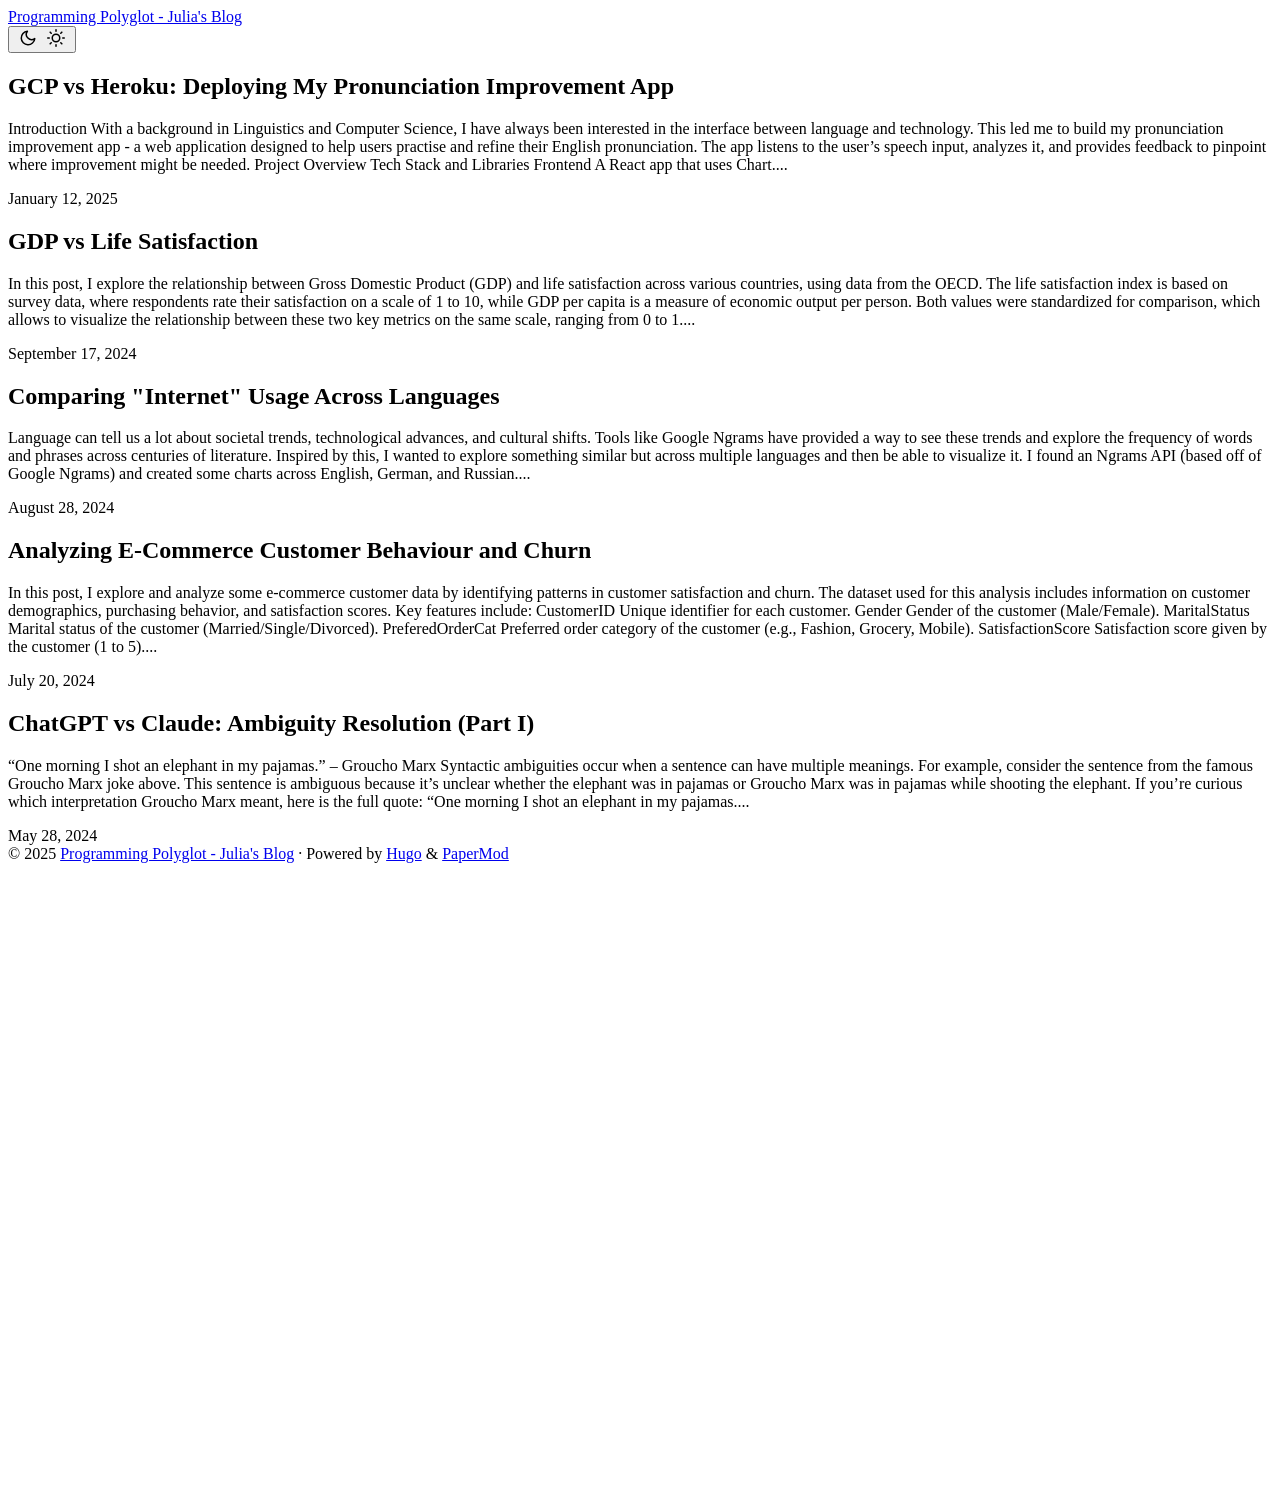
==== public/index.html @ 7c7187d3 "added blog post about deployment" ====
<!DOCTYPE html>
<html lang="en" dir="auto">

<head>
	<meta name="generator" content="Hugo 0.126.1"><meta charset="utf-8">
<meta http-equiv="X-UA-Compatible" content="IE=edge">
<meta name="viewport" content="width=device-width, initial-scale=1, shrink-to-fit=no">
<meta name="robots" content="index, follow">
<title>Programming Polyglot - Julia&#39;s Blog</title>

<meta name="description" content="">
<meta name="author" content="">
<link rel="canonical" href="https://julia-sam.github.io/blog/">
<link crossorigin="anonymous" href="/blog/assets/css/stylesheet.b609c58d5c11bb90b1a54e04005d74ad1ddf22165eb79f5533967e57df9c3b50.css" integrity="sha256-tgnFjVwRu5CxpU4EAF10rR3fIhZet59VM5Z&#43;V9&#43;cO1A=" rel="preload stylesheet" as="style">
<link rel="icon" href="https://julia-sam.github.io/blog/favicon.ico">
<link rel="icon" type="image/png" sizes="16x16" href="https://julia-sam.github.io/blog/favicon-16x16.png">
<link rel="icon" type="image/png" sizes="32x32" href="https://julia-sam.github.io/blog/favicon-32x32.png">
<link rel="apple-touch-icon" href="https://julia-sam.github.io/blog/apple-touch-icon.png">
<link rel="mask-icon" href="https://julia-sam.github.io/blog/safari-pinned-tab.svg">
<meta name="theme-color" content="#2e2e33">
<meta name="msapplication-TileColor" content="#2e2e33">
<link rel="alternate" type="application/rss+xml" href="https://julia-sam.github.io/blog/index.xml">
<link rel="alternate" hreflang="en" href="https://julia-sam.github.io/blog/">
<noscript>
    <style>
        #theme-toggle,
        .top-link {
            display: none;
        }

    </style>
    <style>
        @media (prefers-color-scheme: dark) {
            :root {
                --theme: rgb(29, 30, 32);
                --entry: rgb(46, 46, 51);
                --primary: rgb(218, 218, 219);
                --secondary: rgb(155, 156, 157);
                --tertiary: rgb(65, 66, 68);
                --content: rgb(196, 196, 197);
                --code-block-bg: rgb(46, 46, 51);
                --code-bg: rgb(55, 56, 62);
                --border: rgb(51, 51, 51);
            }

            .list {
                background: var(--theme);
            }

            .list:not(.dark)::-webkit-scrollbar-track {
                background: 0 0;
            }

            .list:not(.dark)::-webkit-scrollbar-thumb {
                border-color: var(--theme);
            }
        }

    </style>
</noscript>
  
    
      <script async src="https://www.googletagmanager.com/gtag/js?id=G-T41YJNZVHX"></script>
      <script>
        var doNotTrack = false;
        if ( false ) {
          var dnt = (navigator.doNotTrack || window.doNotTrack || navigator.msDoNotTrack);
          var doNotTrack = (dnt == "1" || dnt == "yes");
        }
        if (!doNotTrack) {
          window.dataLayer = window.dataLayer || [];
          function gtag(){dataLayer.push(arguments);}
          gtag('js', new Date());
          gtag('config', 'G-T41YJNZVHX');
        }
      </script>
    
  

<meta property="og:title" content="Programming Polyglot - Julia&#39;s Blog" />
<meta property="og:description" content="" />
<meta property="og:type" content="website" />
<meta property="og:url" content="https://julia-sam.github.io/blog/" />

<meta name="twitter:card" content="summary"/>
<meta name="twitter:title" content="Programming Polyglot - Julia&#39;s Blog"/>
<meta name="twitter:description" content=""/>

<script type="application/ld+json">
{
  "@context": "https://schema.org",
  "@type": "Organization",
  "name": "Programming Polyglot - Julia's Blog",
  "url": "https://julia-sam.github.io/blog/",
  "description": "",
  "thumbnailUrl": "https://julia-sam.github.io/blog/favicon.ico",
  "sameAs": [
      
  ]
}
</script>
</head>

<body class="list" id="top">
<script>
    if (localStorage.getItem("pref-theme") === "dark") {
        document.body.classList.add('dark');
    } else if (localStorage.getItem("pref-theme") === "light") {
        document.body.classList.remove('dark')
    } else if (window.matchMedia('(prefers-color-scheme: dark)').matches) {
        document.body.classList.add('dark');
    }

</script>

<header class="header">
    <nav class="nav">
        <div class="logo">
            <a href="https://julia-sam.github.io/blog/" accesskey="h" title="Programming Polyglot - Julia&#39;s Blog (Alt + H)">Programming Polyglot - Julia&#39;s Blog</a>
            <div class="logo-switches">
                <button id="theme-toggle" accesskey="t" title="(Alt + T)">
                    <svg id="moon" xmlns="http://www.w3.org/2000/svg" width="24" height="18" viewBox="0 0 24 24"
                        fill="none" stroke="currentColor" stroke-width="2" stroke-linecap="round"
                        stroke-linejoin="round">
                        <path d="M21 12.79A9 9 0 1 1 11.21 3 7 7 0 0 0 21 12.79z"></path>
                    </svg>
                    <svg id="sun" xmlns="http://www.w3.org/2000/svg" width="24" height="18" viewBox="0 0 24 24"
                        fill="none" stroke="currentColor" stroke-width="2" stroke-linecap="round"
                        stroke-linejoin="round">
                        <circle cx="12" cy="12" r="5"></circle>
                        <line x1="12" y1="1" x2="12" y2="3"></line>
                        <line x1="12" y1="21" x2="12" y2="23"></line>
                        <line x1="4.22" y1="4.22" x2="5.64" y2="5.64"></line>
                        <line x1="18.36" y1="18.36" x2="19.78" y2="19.78"></line>
                        <line x1="1" y1="12" x2="3" y2="12"></line>
                        <line x1="21" y1="12" x2="23" y2="12"></line>
                        <line x1="4.22" y1="19.78" x2="5.64" y2="18.36"></line>
                        <line x1="18.36" y1="5.64" x2="19.78" y2="4.22"></line>
                    </svg>
                </button>
            </div>
        </div>
        <ul id="menu">
        </ul>
    </nav>
</header>
<main class="main"> 

<article class="first-entry"> 
  <header class="entry-header">
    <h2 class="entry-hint-parent">GCP vs Heroku: Deploying My Pronunciation Improvement App
    </h2>
  </header>
  <div class="entry-content">
    <p>Introduction With a background in Linguistics and Computer Science, I have always been interested in the interface between language and technology. This led me to build my pronunciation improvement app - a web application designed to help users practise and refine their English pronunciation. The app listens to the user’s speech input, analyzes it, and provides feedback to pinpoint where improvement might be needed.
Project Overview Tech Stack and Libraries Frontend A React app that uses Chart....</p>
  </div>
  <footer class="entry-footer"><span title='2025-01-12 21:03:46 -0500 EST'>January 12, 2025</span></footer>
  <a class="entry-link" aria-label="post link to GCP vs Heroku: Deploying My Pronunciation Improvement App" href="https://julia-sam.github.io/blog/posts/deployment/"></a>
</article>

<article class="post-entry"> 
  <header class="entry-header">
    <h2 class="entry-hint-parent">GDP vs Life Satisfaction
    </h2>
  </header>
  <div class="entry-content">
    <p>In this post, I explore the relationship between Gross Domestic Product (GDP) and life satisfaction across various countries, using data from the OECD.
The life satisfaction index is based on survey data, where respondents rate their satisfaction on a scale of 1 to 10, while GDP per capita is a measure of economic output per person.
Both values were standardized for comparison, which allows to visualize the relationship between these two key metrics on the same scale, ranging from 0 to 1....</p>
  </div>
  <footer class="entry-footer"><span title='2024-09-17 20:55:37 -0400 EDT'>September 17, 2024</span></footer>
  <a class="entry-link" aria-label="post link to GDP vs Life Satisfaction" href="https://julia-sam.github.io/blog/posts/gdp-vs-life-satisfaction/"></a>
</article>

<article class="post-entry"> 
  <header class="entry-header">
    <h2 class="entry-hint-parent">Comparing &#34;Internet&#34; Usage Across Languages
    </h2>
  </header>
  <div class="entry-content">
    <p>Language can tell us a lot about societal trends, technological advances, and cultural shifts. Tools like Google Ngrams have provided a way to see these trends and explore the frequency of words and phrases across centuries of literature.
Inspired by this, I wanted to explore something similar but across multiple languages and then be able to visualize it. I found an Ngrams API (based off of Google Ngrams) and created some charts across English, German, and Russian....</p>
  </div>
  <footer class="entry-footer"><span title='2024-08-28 21:01:16 -0400 EDT'>August 28, 2024</span></footer>
  <a class="entry-link" aria-label="post link to Comparing &#34;Internet&#34; Usage Across Languages" href="https://julia-sam.github.io/blog/posts/chart-challenge-1/"></a>
</article>

<article class="post-entry"> 
  <header class="entry-header">
    <h2 class="entry-hint-parent">Analyzing E-Commerce Customer Behaviour and Churn
    </h2>
  </header>
  <div class="entry-content">
    <p>In this post, I explore and analyze some e-commerce customer data by identifying patterns in customer satisfaction and churn.
The dataset used for this analysis includes information on customer demographics, purchasing behavior, and satisfaction scores. Key features include:
CustomerID Unique identifier for each customer. Gender
Gender of the customer (Male/Female). MaritalStatus
Marital status of the customer (Married/Single/Divorced). PreferedOrderCat Preferred order category of the customer (e.g., Fashion, Grocery, Mobile). SatisfactionScore Satisfaction score given by the customer (1 to 5)....</p>
  </div>
  <footer class="entry-footer"><span title='2024-07-20 13:00:38 -0400 EDT'>July 20, 2024</span></footer>
  <a class="entry-link" aria-label="post link to Analyzing E-Commerce Customer Behaviour and Churn" href="https://julia-sam.github.io/blog/posts/ecommerce-churn-prediction/"></a>
</article>

<article class="post-entry"> 
  <header class="entry-header">
    <h2 class="entry-hint-parent">ChatGPT vs Claude: Ambiguity Resolution (Part I)
    </h2>
  </header>
  <div class="entry-content">
    <p>“One morning I shot an elephant in my pajamas.” – Groucho Marx
Syntactic ambiguities occur when a sentence can have multiple meanings. For example, consider the sentence from the famous Groucho Marx joke above. This sentence is ambiguous because it’s unclear whether the elephant was in pajamas or Groucho Marx was in pajamas while shooting the elephant. If you’re curious which interpretation Groucho Marx meant, here is the full quote: “One morning I shot an elephant in my pajamas....</p>
  </div>
  <footer class="entry-footer"><span title='2024-05-28 12:12:38 -0400 EDT'>May 28, 2024</span></footer>
  <a class="entry-link" aria-label="post link to ChatGPT vs Claude: Ambiguity Resolution (Part I)" href="https://julia-sam.github.io/blog/posts/syntactic-ambiguity/"></a>
</article>
    </main>
    
<footer class="footer">
        <span>&copy; 2025 <a href="https://julia-sam.github.io/blog/">Programming Polyglot - Julia&#39;s Blog</a></span> · 

    <span>
        Powered by
        <a href="https://gohugo.io/" rel="noopener noreferrer" target="_blank">Hugo</a> &
        <a href="https://github.com/adityatelange/hugo-PaperMod/" rel="noopener" target="_blank">PaperMod</a>
    </span>
</footer>
<a href="#top" aria-label="go to top" title="Go to Top (Alt + G)" class="top-link" id="top-link" accesskey="g">
    <svg xmlns="http://www.w3.org/2000/svg" viewBox="0 0 12 6" fill="currentColor">
        <path d="M12 6H0l6-6z" />
    </svg>
</a>

<script>
    let menu = document.getElementById('menu')
    if (menu) {
        menu.scrollLeft = localStorage.getItem("menu-scroll-position");
        menu.onscroll = function () {
            localStorage.setItem("menu-scroll-position", menu.scrollLeft);
        }
    }

    document.querySelectorAll('a[href^="#"]').forEach(anchor => {
        anchor.addEventListener("click", function (e) {
            e.preventDefault();
            var id = this.getAttribute("href").substr(1);
            if (!window.matchMedia('(prefers-reduced-motion: reduce)').matches) {
                document.querySelector(`[id='${decodeURIComponent(id)}']`).scrollIntoView({
                    behavior: "smooth"
                });
            } else {
                document.querySelector(`[id='${decodeURIComponent(id)}']`).scrollIntoView();
            }
            if (id === "top") {
                history.replaceState(null, null, " ");
            } else {
                history.pushState(null, null, `#${id}`);
            }
        });
    });

</script>
<script>
    var mybutton = document.getElementById("top-link");
    window.onscroll = function () {
        if (document.body.scrollTop > 800 || document.documentElement.scrollTop > 800) {
            mybutton.style.visibility = "visible";
            mybutton.style.opacity = "1";
        } else {
            mybutton.style.visibility = "hidden";
            mybutton.style.opacity = "0";
        }
    };

</script>
<script>
    document.getElementById("theme-toggle").addEventListener("click", () => {
        if (document.body.className.includes("dark")) {
            document.body.classList.remove('dark');
            localStorage.setItem("pref-theme", 'light');
        } else {
            document.body.classList.add('dark');
            localStorage.setItem("pref-theme", 'dark');
        }
    })

</script>
</body>

</html>
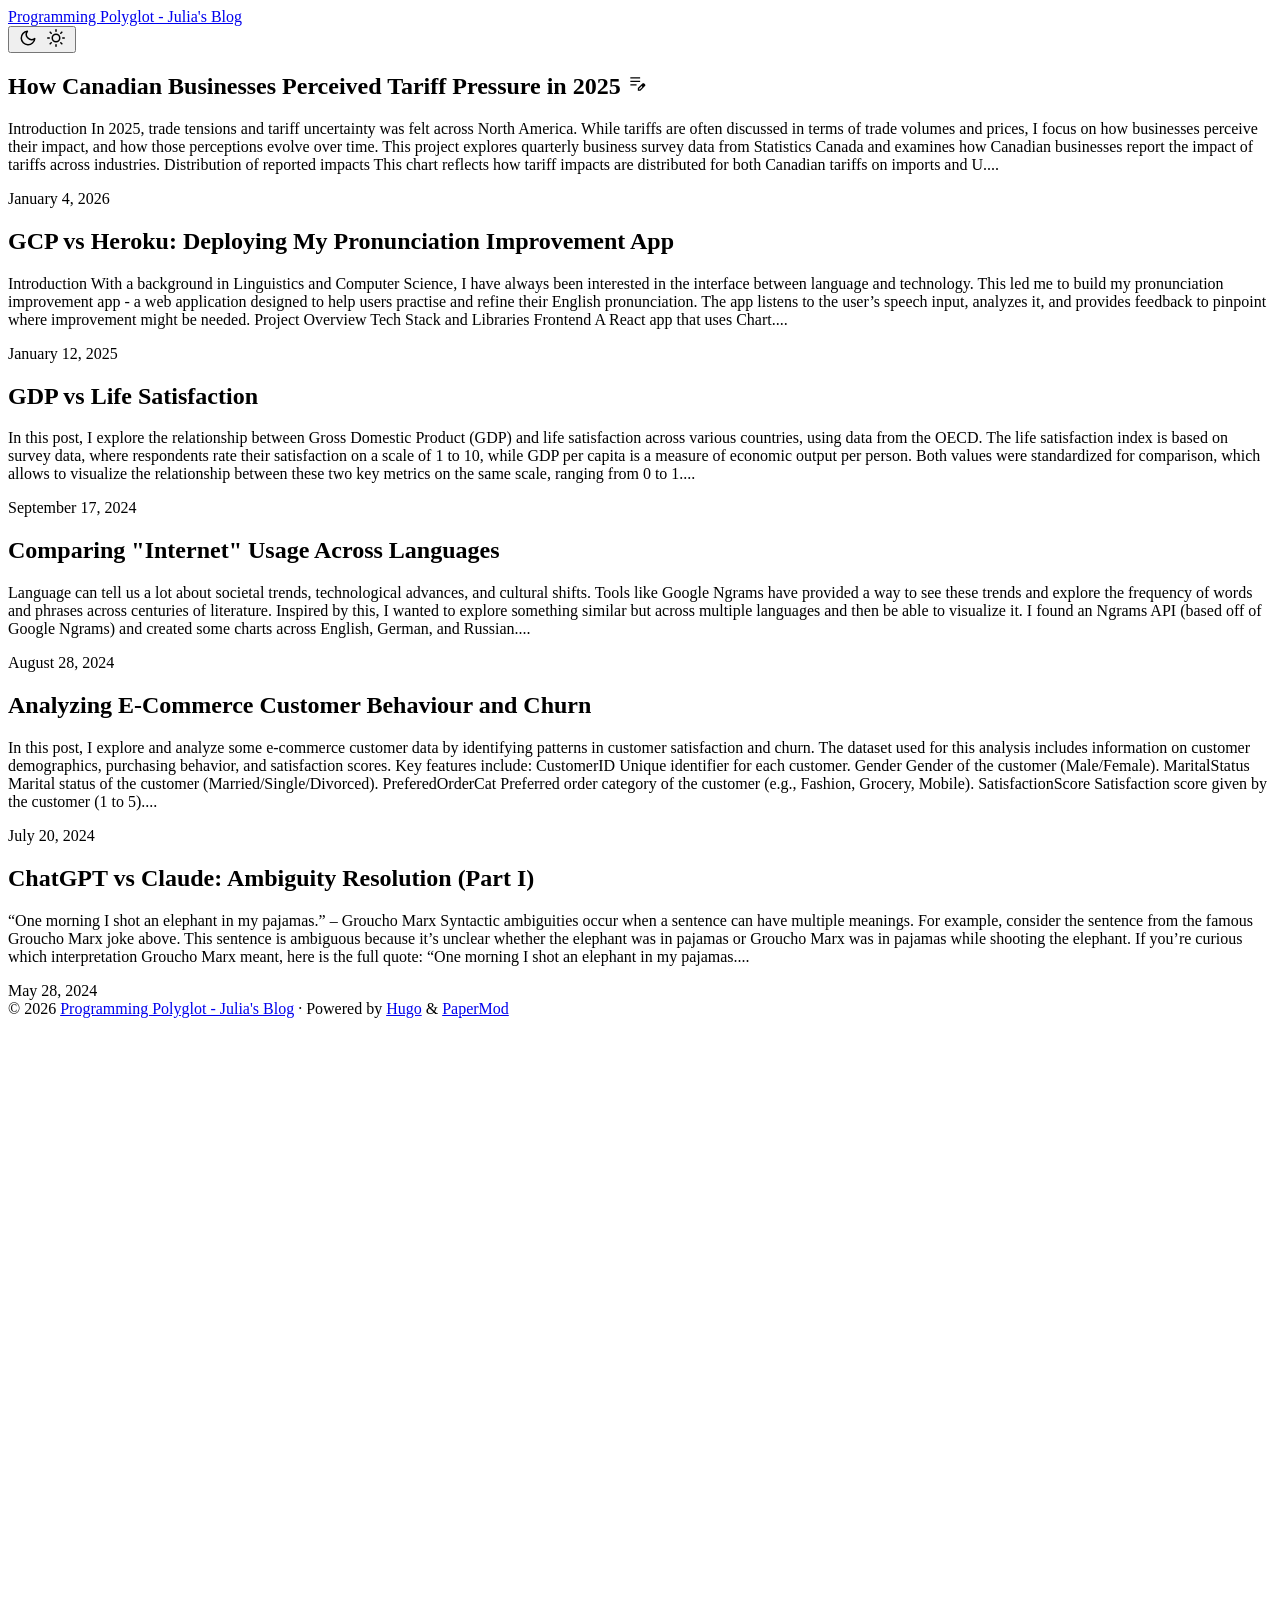
==== commit 419ede4b: "Deploy Tariff project" ====
--- a/public/index.html
+++ b/public/index.html
@@ -2,25 +2,25 @@
 <html lang="en" dir="auto">
 
 <head>
-	<meta name="generator" content="Hugo 0.126.1"><meta charset="utf-8">
+	<meta name="generator" content="Hugo 0.126.1"><script src="/blog/livereload.js?mindelay=10&amp;v=2&amp;port=1313&amp;path=blog/livereload" data-no-instant defer></script><meta charset="utf-8">
 <meta http-equiv="X-UA-Compatible" content="IE=edge">
 <meta name="viewport" content="width=device-width, initial-scale=1, shrink-to-fit=no">
-<meta name="robots" content="index, follow">
+<meta name="robots" content="noindex, nofollow">
 <title>Programming Polyglot - Julia&#39;s Blog</title>
 
 <meta name="description" content="">
 <meta name="author" content="">
-<link rel="canonical" href="https://julia-sam.github.io/blog/">
+<link rel="canonical" href="http://localhost:1313/blog/">
 <link crossorigin="anonymous" href="/blog/assets/css/stylesheet.b609c58d5c11bb90b1a54e04005d74ad1ddf22165eb79f5533967e57df9c3b50.css" integrity="sha256-tgnFjVwRu5CxpU4EAF10rR3fIhZet59VM5Z&#43;V9&#43;cO1A=" rel="preload stylesheet" as="style">
-<link rel="icon" href="https://julia-sam.github.io/blog/favicon.ico">
-<link rel="icon" type="image/png" sizes="16x16" href="https://julia-sam.github.io/blog/favicon-16x16.png">
-<link rel="icon" type="image/png" sizes="32x32" href="https://julia-sam.github.io/blog/favicon-32x32.png">
-<link rel="apple-touch-icon" href="https://julia-sam.github.io/blog/apple-touch-icon.png">
-<link rel="mask-icon" href="https://julia-sam.github.io/blog/safari-pinned-tab.svg">
+<link rel="icon" href="http://localhost:1313/blog/favicon.ico">
+<link rel="icon" type="image/png" sizes="16x16" href="http://localhost:1313/blog/favicon-16x16.png">
+<link rel="icon" type="image/png" sizes="32x32" href="http://localhost:1313/blog/favicon-32x32.png">
+<link rel="apple-touch-icon" href="http://localhost:1313/blog/apple-touch-icon.png">
+<link rel="mask-icon" href="http://localhost:1313/blog/safari-pinned-tab.svg">
 <meta name="theme-color" content="#2e2e33">
 <meta name="msapplication-TileColor" content="#2e2e33">
-<link rel="alternate" type="application/rss+xml" href="https://julia-sam.github.io/blog/index.xml">
-<link rel="alternate" hreflang="en" href="https://julia-sam.github.io/blog/">
+<link rel="alternate" type="application/rss+xml" href="http://localhost:1313/blog/index.xml">
+<link rel="alternate" hreflang="en" href="http://localhost:1313/blog/">
 <noscript>
     <style>
         #theme-toggle,
@@ -58,47 +58,6 @@
 
     </style>
 </noscript>
-  
-    
-      <script async src="https://www.googletagmanager.com/gtag/js?id=G-T41YJNZVHX"></script>
-      <script>
-        var doNotTrack = false;
-        if ( false ) {
-          var dnt = (navigator.doNotTrack || window.doNotTrack || navigator.msDoNotTrack);
-          var doNotTrack = (dnt == "1" || dnt == "yes");
-        }
-        if (!doNotTrack) {
-          window.dataLayer = window.dataLayer || [];
-          function gtag(){dataLayer.push(arguments);}
-          gtag('js', new Date());
-          gtag('config', 'G-T41YJNZVHX');
-        }
-      </script>
-    
-  
-
-<meta property="og:title" content="Programming Polyglot - Julia&#39;s Blog" />
-<meta property="og:description" content="" />
-<meta property="og:type" content="website" />
-<meta property="og:url" content="https://julia-sam.github.io/blog/" />
-
-<meta name="twitter:card" content="summary"/>
-<meta name="twitter:title" content="Programming Polyglot - Julia&#39;s Blog"/>
-<meta name="twitter:description" content=""/>
-
-<script type="application/ld+json">
-{
-  "@context": "https://schema.org",
-  "@type": "Organization",
-  "name": "Programming Polyglot - Julia's Blog",
-  "url": "https://julia-sam.github.io/blog/",
-  "description": "",
-  "thumbnailUrl": "https://julia-sam.github.io/blog/favicon.ico",
-  "sameAs": [
-      
-  ]
-}
-</script>
 </head>
 
 <body class="list" id="top">
@@ -116,7 +75,7 @@
 <header class="header">
     <nav class="nav">
         <div class="logo">
-            <a href="https://julia-sam.github.io/blog/" accesskey="h" title="Programming Polyglot - Julia&#39;s Blog (Alt + H)">Programming Polyglot - Julia&#39;s Blog</a>
+            <a href="http://localhost:1313/blog/" accesskey="h" title="Programming Polyglot - Julia&#39;s Blog (Alt + H)">Programming Polyglot - Julia&#39;s Blog</a>
             <div class="logo-switches">
                 <button id="theme-toggle" accesskey="t" title="(Alt + T)">
                     <svg id="moon" xmlns="http://www.w3.org/2000/svg" width="24" height="18" viewBox="0 0 24 24"
@@ -148,6 +107,26 @@
 
 <article class="first-entry"> 
   <header class="entry-header">
+    <h2 class="entry-hint-parent">How Canadian Businesses Perceived Tariff Pressure in 2025
+      <span class="entry-hint" title="Draft">
+        <svg xmlns="http://www.w3.org/2000/svg" height="20" viewBox="0 -960 960 960" fill="currentColor">
+          <path
+            d="M160-410v-60h300v60H160Zm0-165v-60h470v60H160Zm0-165v-60h470v60H160Zm360 580v-123l221-220q9-9 20-13t22-4q12 0 23 4.5t20 13.5l37 37q9 9 13 20t4 22q0 11-4.5 22.5T862.09-380L643-160H520Zm300-263-37-37 37 37ZM580-220h38l121-122-18-19-19-18-122 121v38Zm141-141-19-18 37 37-18-19Z" />
+        </svg>
+      </span>
+    </h2>
+  </header>
+  <div class="entry-content">
+    <p>Introduction In 2025, trade tensions and tariff uncertainty was felt across North America. While tariffs are often discussed in terms of trade volumes and prices, I focus on how businesses perceive their impact, and how those perceptions evolve over time.
+This project explores quarterly business survey data from Statistics Canada and examines how Canadian businesses report the impact of tariffs across industries.
+Distribution of reported impacts This chart reflects how tariff impacts are distributed for both Canadian tariffs on imports and U....</p>
+  </div>
+  <footer class="entry-footer"><span title='2026-01-04 13:41:40 -0500 EST'>January 4, 2026</span></footer>
+  <a class="entry-link" aria-label="post link to How Canadian Businesses Perceived Tariff Pressure in 2025" href="http://localhost:1313/blog/posts/tariffs/"></a>
+</article>
+
+<article class="post-entry"> 
+  <header class="entry-header">
     <h2 class="entry-hint-parent">GCP vs Heroku: Deploying My Pronunciation Improvement App
     </h2>
   </header>
@@ -156,7 +135,7 @@
 Project Overview Tech Stack and Libraries Frontend A React app that uses Chart....</p>
   </div>
   <footer class="entry-footer"><span title='2025-01-12 21:03:46 -0500 EST'>January 12, 2025</span></footer>
-  <a class="entry-link" aria-label="post link to GCP vs Heroku: Deploying My Pronunciation Improvement App" href="https://julia-sam.github.io/blog/posts/deployment/"></a>
+  <a class="entry-link" aria-label="post link to GCP vs Heroku: Deploying My Pronunciation Improvement App" href="http://localhost:1313/blog/posts/deployment/"></a>
 </article>
 
 <article class="post-entry"> 
@@ -170,7 +149,7 @@
 Both values were standardized for comparison, which allows to visualize the relationship between these two key metrics on the same scale, ranging from 0 to 1....</p>
   </div>
   <footer class="entry-footer"><span title='2024-09-17 20:55:37 -0400 EDT'>September 17, 2024</span></footer>
-  <a class="entry-link" aria-label="post link to GDP vs Life Satisfaction" href="https://julia-sam.github.io/blog/posts/gdp-vs-life-satisfaction/"></a>
+  <a class="entry-link" aria-label="post link to GDP vs Life Satisfaction" href="http://localhost:1313/blog/posts/gdp-vs-life-satisfaction/"></a>
 </article>
 
 <article class="post-entry"> 
@@ -183,7 +162,7 @@
 Inspired by this, I wanted to explore something similar but across multiple languages and then be able to visualize it. I found an Ngrams API (based off of Google Ngrams) and created some charts across English, German, and Russian....</p>
   </div>
   <footer class="entry-footer"><span title='2024-08-28 21:01:16 -0400 EDT'>August 28, 2024</span></footer>
-  <a class="entry-link" aria-label="post link to Comparing &#34;Internet&#34; Usage Across Languages" href="https://julia-sam.github.io/blog/posts/chart-challenge-1/"></a>
+  <a class="entry-link" aria-label="post link to Comparing &#34;Internet&#34; Usage Across Languages" href="http://localhost:1313/blog/posts/chart-challenge-1/"></a>
 </article>
 
 <article class="post-entry"> 
@@ -199,7 +178,7 @@
 Marital status of the customer (Married/Single/Divorced). PreferedOrderCat Preferred order category of the customer (e.g., Fashion, Grocery, Mobile). SatisfactionScore Satisfaction score given by the customer (1 to 5)....</p>
   </div>
   <footer class="entry-footer"><span title='2024-07-20 13:00:38 -0400 EDT'>July 20, 2024</span></footer>
-  <a class="entry-link" aria-label="post link to Analyzing E-Commerce Customer Behaviour and Churn" href="https://julia-sam.github.io/blog/posts/ecommerce-churn-prediction/"></a>
+  <a class="entry-link" aria-label="post link to Analyzing E-Commerce Customer Behaviour and Churn" href="http://localhost:1313/blog/posts/ecommerce-churn-prediction/"></a>
 </article>
 
 <article class="post-entry"> 
@@ -212,12 +191,12 @@
 Syntactic ambiguities occur when a sentence can have multiple meanings. For example, consider the sentence from the famous Groucho Marx joke above. This sentence is ambiguous because it’s unclear whether the elephant was in pajamas or Groucho Marx was in pajamas while shooting the elephant. If you’re curious which interpretation Groucho Marx meant, here is the full quote: “One morning I shot an elephant in my pajamas....</p>
   </div>
   <footer class="entry-footer"><span title='2024-05-28 12:12:38 -0400 EDT'>May 28, 2024</span></footer>
-  <a class="entry-link" aria-label="post link to ChatGPT vs Claude: Ambiguity Resolution (Part I)" href="https://julia-sam.github.io/blog/posts/syntactic-ambiguity/"></a>
+  <a class="entry-link" aria-label="post link to ChatGPT vs Claude: Ambiguity Resolution (Part I)" href="http://localhost:1313/blog/posts/syntactic-ambiguity/"></a>
 </article>
     </main>
     
 <footer class="footer">
-        <span>&copy; 2025 <a href="https://julia-sam.github.io/blog/">Programming Polyglot - Julia&#39;s Blog</a></span> · 
+        <span>&copy; 2026 <a href="http://localhost:1313/blog/">Programming Polyglot - Julia&#39;s Blog</a></span> · 
 
     <span>
         Powered by
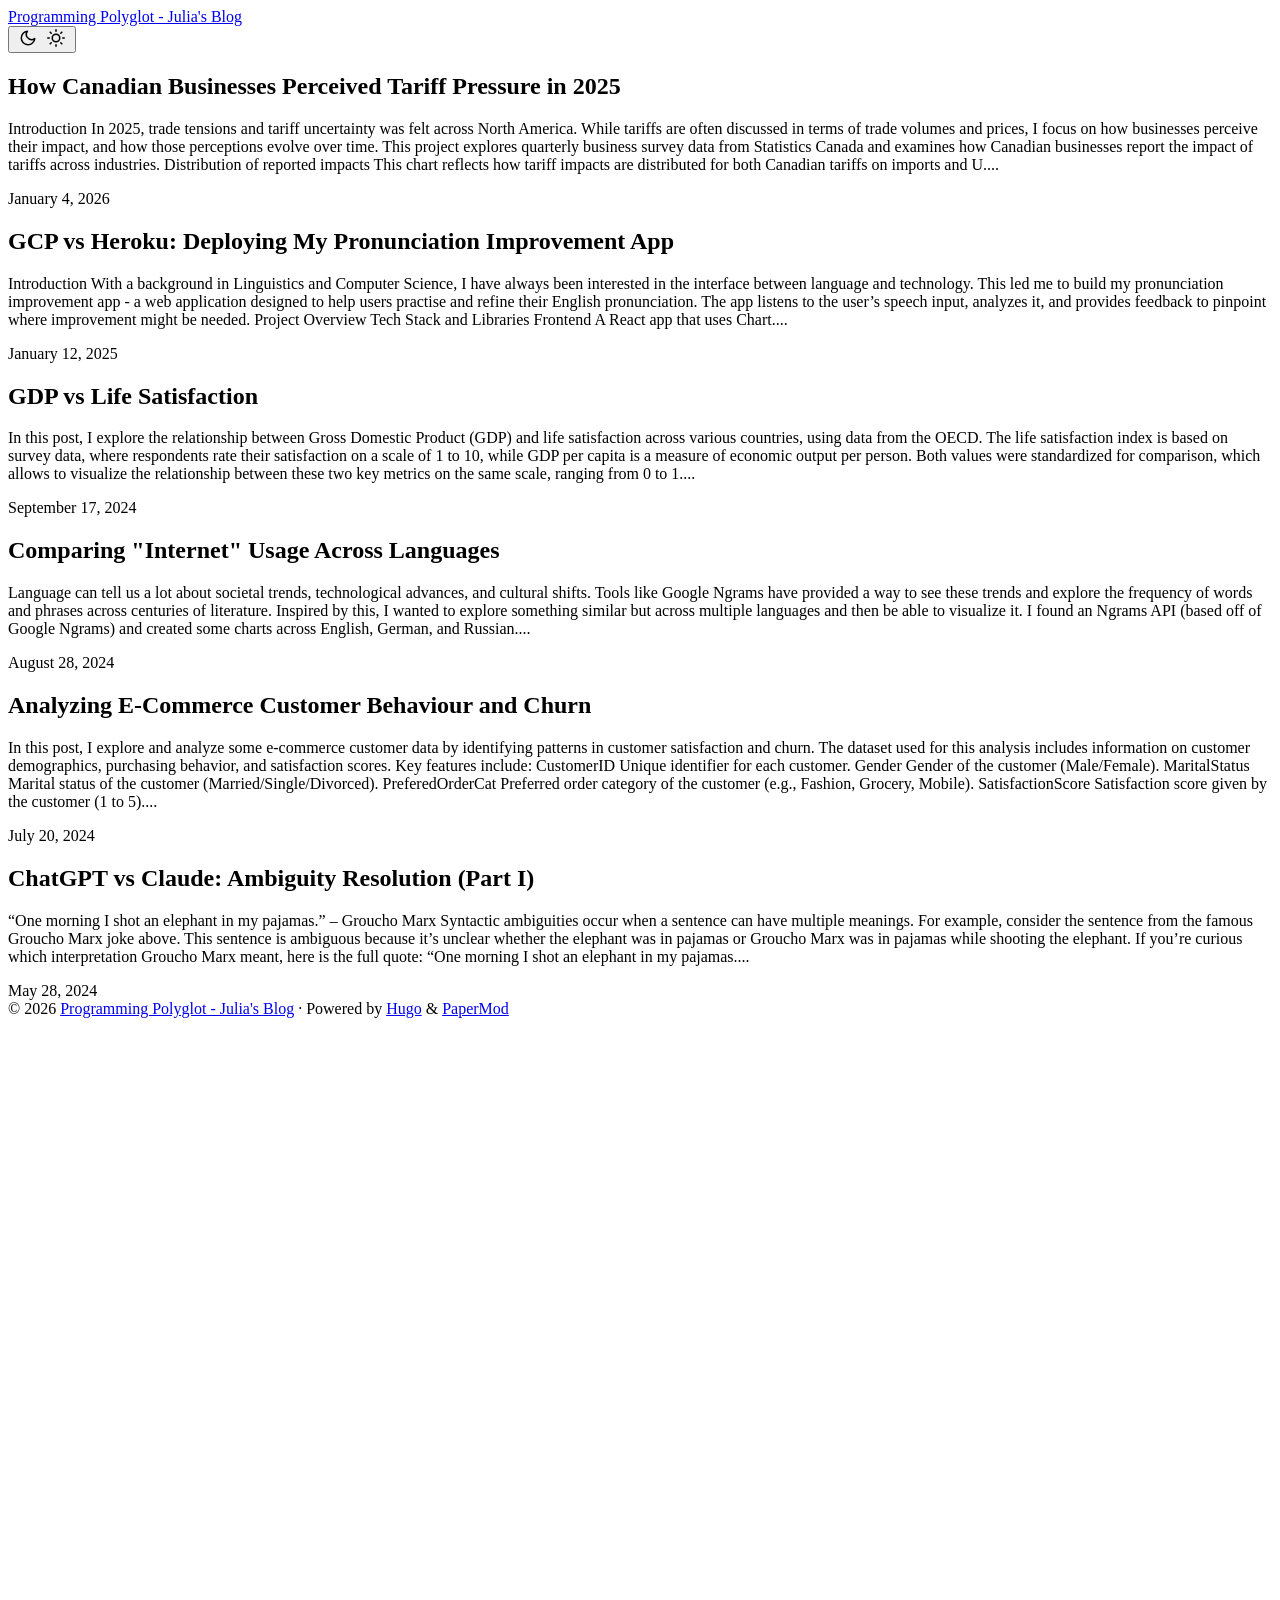
==== commit 64ad3b03: "fixed image rendering error" ====
--- a/public/index.html
+++ b/public/index.html
@@ -108,12 +108,6 @@
 <article class="first-entry"> 
   <header class="entry-header">
     <h2 class="entry-hint-parent">How Canadian Businesses Perceived Tariff Pressure in 2025
-      <span class="entry-hint" title="Draft">
-        <svg xmlns="http://www.w3.org/2000/svg" height="20" viewBox="0 -960 960 960" fill="currentColor">
-          <path
-            d="M160-410v-60h300v60H160Zm0-165v-60h470v60H160Zm0-165v-60h470v60H160Zm360 580v-123l221-220q9-9 20-13t22-4q12 0 23 4.5t20 13.5l37 37q9 9 13 20t4 22q0 11-4.5 22.5T862.09-380L643-160H520Zm300-263-37-37 37 37ZM580-220h38l121-122-18-19-19-18-122 121v38Zm141-141-19-18 37 37-18-19Z" />
-        </svg>
-      </span>
     </h2>
   </header>
   <div class="entry-content">
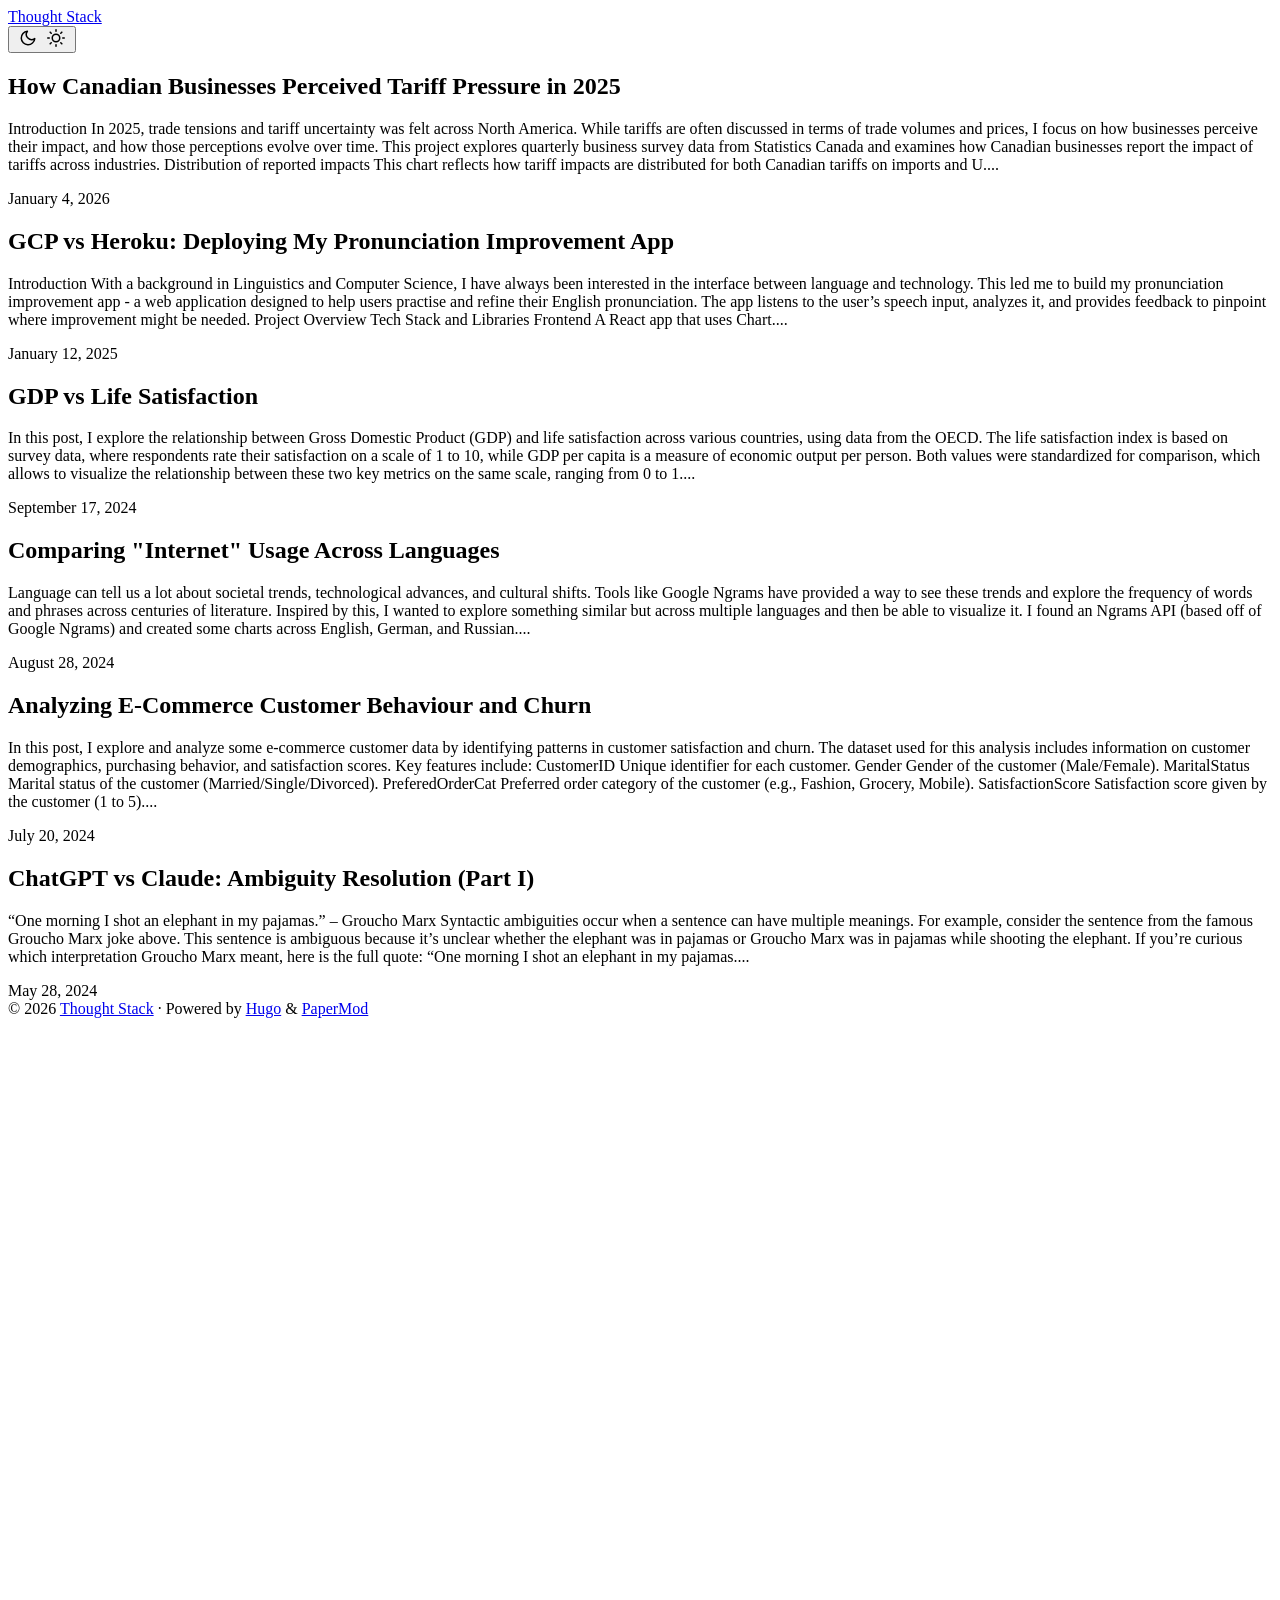
==== commit be6cef6c: "changed url" ====
--- a/public/index.html
+++ b/public/index.html
@@ -2,25 +2,25 @@
 <html lang="en" dir="auto">
 
 <head>
-	<meta name="generator" content="Hugo 0.126.1"><script src="/blog/livereload.js?mindelay=10&amp;v=2&amp;port=1313&amp;path=blog/livereload" data-no-instant defer></script><meta charset="utf-8">
+	<meta name="generator" content="Hugo 0.126.1"><script src="/livereload.js?mindelay=10&amp;v=2&amp;port=1313&amp;path=livereload" data-no-instant defer></script><meta charset="utf-8">
 <meta http-equiv="X-UA-Compatible" content="IE=edge">
 <meta name="viewport" content="width=device-width, initial-scale=1, shrink-to-fit=no">
 <meta name="robots" content="noindex, nofollow">
-<title>Programming Polyglot - Julia&#39;s Blog</title>
+<title>Thought Stack</title>
 
 <meta name="description" content="">
 <meta name="author" content="">
-<link rel="canonical" href="http://localhost:1313/blog/">
-<link crossorigin="anonymous" href="/blog/assets/css/stylesheet.b609c58d5c11bb90b1a54e04005d74ad1ddf22165eb79f5533967e57df9c3b50.css" integrity="sha256-tgnFjVwRu5CxpU4EAF10rR3fIhZet59VM5Z&#43;V9&#43;cO1A=" rel="preload stylesheet" as="style">
-<link rel="icon" href="http://localhost:1313/blog/favicon.ico">
-<link rel="icon" type="image/png" sizes="16x16" href="http://localhost:1313/blog/favicon-16x16.png">
-<link rel="icon" type="image/png" sizes="32x32" href="http://localhost:1313/blog/favicon-32x32.png">
-<link rel="apple-touch-icon" href="http://localhost:1313/blog/apple-touch-icon.png">
-<link rel="mask-icon" href="http://localhost:1313/blog/safari-pinned-tab.svg">
+<link rel="canonical" href="http://localhost:1313/">
+<link crossorigin="anonymous" href="/assets/css/stylesheet.b609c58d5c11bb90b1a54e04005d74ad1ddf22165eb79f5533967e57df9c3b50.css" integrity="sha256-tgnFjVwRu5CxpU4EAF10rR3fIhZet59VM5Z&#43;V9&#43;cO1A=" rel="preload stylesheet" as="style">
+<link rel="icon" href="http://localhost:1313/favicon.ico">
+<link rel="icon" type="image/png" sizes="16x16" href="http://localhost:1313/favicon-16x16.png">
+<link rel="icon" type="image/png" sizes="32x32" href="http://localhost:1313/favicon-32x32.png">
+<link rel="apple-touch-icon" href="http://localhost:1313/apple-touch-icon.png">
+<link rel="mask-icon" href="http://localhost:1313/safari-pinned-tab.svg">
 <meta name="theme-color" content="#2e2e33">
 <meta name="msapplication-TileColor" content="#2e2e33">
-<link rel="alternate" type="application/rss+xml" href="http://localhost:1313/blog/index.xml">
-<link rel="alternate" hreflang="en" href="http://localhost:1313/blog/">
+<link rel="alternate" type="application/rss+xml" href="http://localhost:1313/index.xml">
+<link rel="alternate" hreflang="en" href="http://localhost:1313/">
 <noscript>
     <style>
         #theme-toggle,
@@ -75,7 +75,7 @@
 <header class="header">
     <nav class="nav">
         <div class="logo">
-            <a href="http://localhost:1313/blog/" accesskey="h" title="Programming Polyglot - Julia&#39;s Blog (Alt + H)">Programming Polyglot - Julia&#39;s Blog</a>
+            <a href="http://localhost:1313/" accesskey="h" title="Thought Stack (Alt + H)">Thought Stack</a>
             <div class="logo-switches">
                 <button id="theme-toggle" accesskey="t" title="(Alt + T)">
                     <svg id="moon" xmlns="http://www.w3.org/2000/svg" width="24" height="18" viewBox="0 0 24 24"
@@ -116,7 +116,7 @@
 Distribution of reported impacts This chart reflects how tariff impacts are distributed for both Canadian tariffs on imports and U....</p>
   </div>
   <footer class="entry-footer"><span title='2026-01-04 13:41:40 -0500 EST'>January 4, 2026</span></footer>
-  <a class="entry-link" aria-label="post link to How Canadian Businesses Perceived Tariff Pressure in 2025" href="http://localhost:1313/blog/posts/tariffs/"></a>
+  <a class="entry-link" aria-label="post link to How Canadian Businesses Perceived Tariff Pressure in 2025" href="http://localhost:1313/posts/tariffs/"></a>
 </article>
 
 <article class="post-entry"> 
@@ -129,7 +129,7 @@
 Project Overview Tech Stack and Libraries Frontend A React app that uses Chart....</p>
   </div>
   <footer class="entry-footer"><span title='2025-01-12 21:03:46 -0500 EST'>January 12, 2025</span></footer>
-  <a class="entry-link" aria-label="post link to GCP vs Heroku: Deploying My Pronunciation Improvement App" href="http://localhost:1313/blog/posts/deployment/"></a>
+  <a class="entry-link" aria-label="post link to GCP vs Heroku: Deploying My Pronunciation Improvement App" href="http://localhost:1313/posts/deployment/"></a>
 </article>
 
 <article class="post-entry"> 
@@ -143,7 +143,7 @@
 Both values were standardized for comparison, which allows to visualize the relationship between these two key metrics on the same scale, ranging from 0 to 1....</p>
   </div>
   <footer class="entry-footer"><span title='2024-09-17 20:55:37 -0400 EDT'>September 17, 2024</span></footer>
-  <a class="entry-link" aria-label="post link to GDP vs Life Satisfaction" href="http://localhost:1313/blog/posts/gdp-vs-life-satisfaction/"></a>
+  <a class="entry-link" aria-label="post link to GDP vs Life Satisfaction" href="http://localhost:1313/posts/gdp-vs-life-satisfaction/"></a>
 </article>
 
 <article class="post-entry"> 
@@ -156,7 +156,7 @@
 Inspired by this, I wanted to explore something similar but across multiple languages and then be able to visualize it. I found an Ngrams API (based off of Google Ngrams) and created some charts across English, German, and Russian....</p>
   </div>
   <footer class="entry-footer"><span title='2024-08-28 21:01:16 -0400 EDT'>August 28, 2024</span></footer>
-  <a class="entry-link" aria-label="post link to Comparing &#34;Internet&#34; Usage Across Languages" href="http://localhost:1313/blog/posts/chart-challenge-1/"></a>
+  <a class="entry-link" aria-label="post link to Comparing &#34;Internet&#34; Usage Across Languages" href="http://localhost:1313/posts/chart-challenge-1/"></a>
 </article>
 
 <article class="post-entry"> 
@@ -172,7 +172,7 @@
 Marital status of the customer (Married/Single/Divorced). PreferedOrderCat Preferred order category of the customer (e.g., Fashion, Grocery, Mobile). SatisfactionScore Satisfaction score given by the customer (1 to 5)....</p>
   </div>
   <footer class="entry-footer"><span title='2024-07-20 13:00:38 -0400 EDT'>July 20, 2024</span></footer>
-  <a class="entry-link" aria-label="post link to Analyzing E-Commerce Customer Behaviour and Churn" href="http://localhost:1313/blog/posts/ecommerce-churn-prediction/"></a>
+  <a class="entry-link" aria-label="post link to Analyzing E-Commerce Customer Behaviour and Churn" href="http://localhost:1313/posts/ecommerce-churn-prediction/"></a>
 </article>
 
 <article class="post-entry"> 
@@ -185,12 +185,12 @@
 Syntactic ambiguities occur when a sentence can have multiple meanings. For example, consider the sentence from the famous Groucho Marx joke above. This sentence is ambiguous because it’s unclear whether the elephant was in pajamas or Groucho Marx was in pajamas while shooting the elephant. If you’re curious which interpretation Groucho Marx meant, here is the full quote: “One morning I shot an elephant in my pajamas....</p>
   </div>
   <footer class="entry-footer"><span title='2024-05-28 12:12:38 -0400 EDT'>May 28, 2024</span></footer>
-  <a class="entry-link" aria-label="post link to ChatGPT vs Claude: Ambiguity Resolution (Part I)" href="http://localhost:1313/blog/posts/syntactic-ambiguity/"></a>
+  <a class="entry-link" aria-label="post link to ChatGPT vs Claude: Ambiguity Resolution (Part I)" href="http://localhost:1313/posts/syntactic-ambiguity/"></a>
 </article>
     </main>
     
 <footer class="footer">
-        <span>&copy; 2026 <a href="http://localhost:1313/blog/">Programming Polyglot - Julia&#39;s Blog</a></span> · 
+        <span>&copy; 2026 <a href="http://localhost:1313/">Thought Stack</a></span> · 
 
     <span>
         Powered by
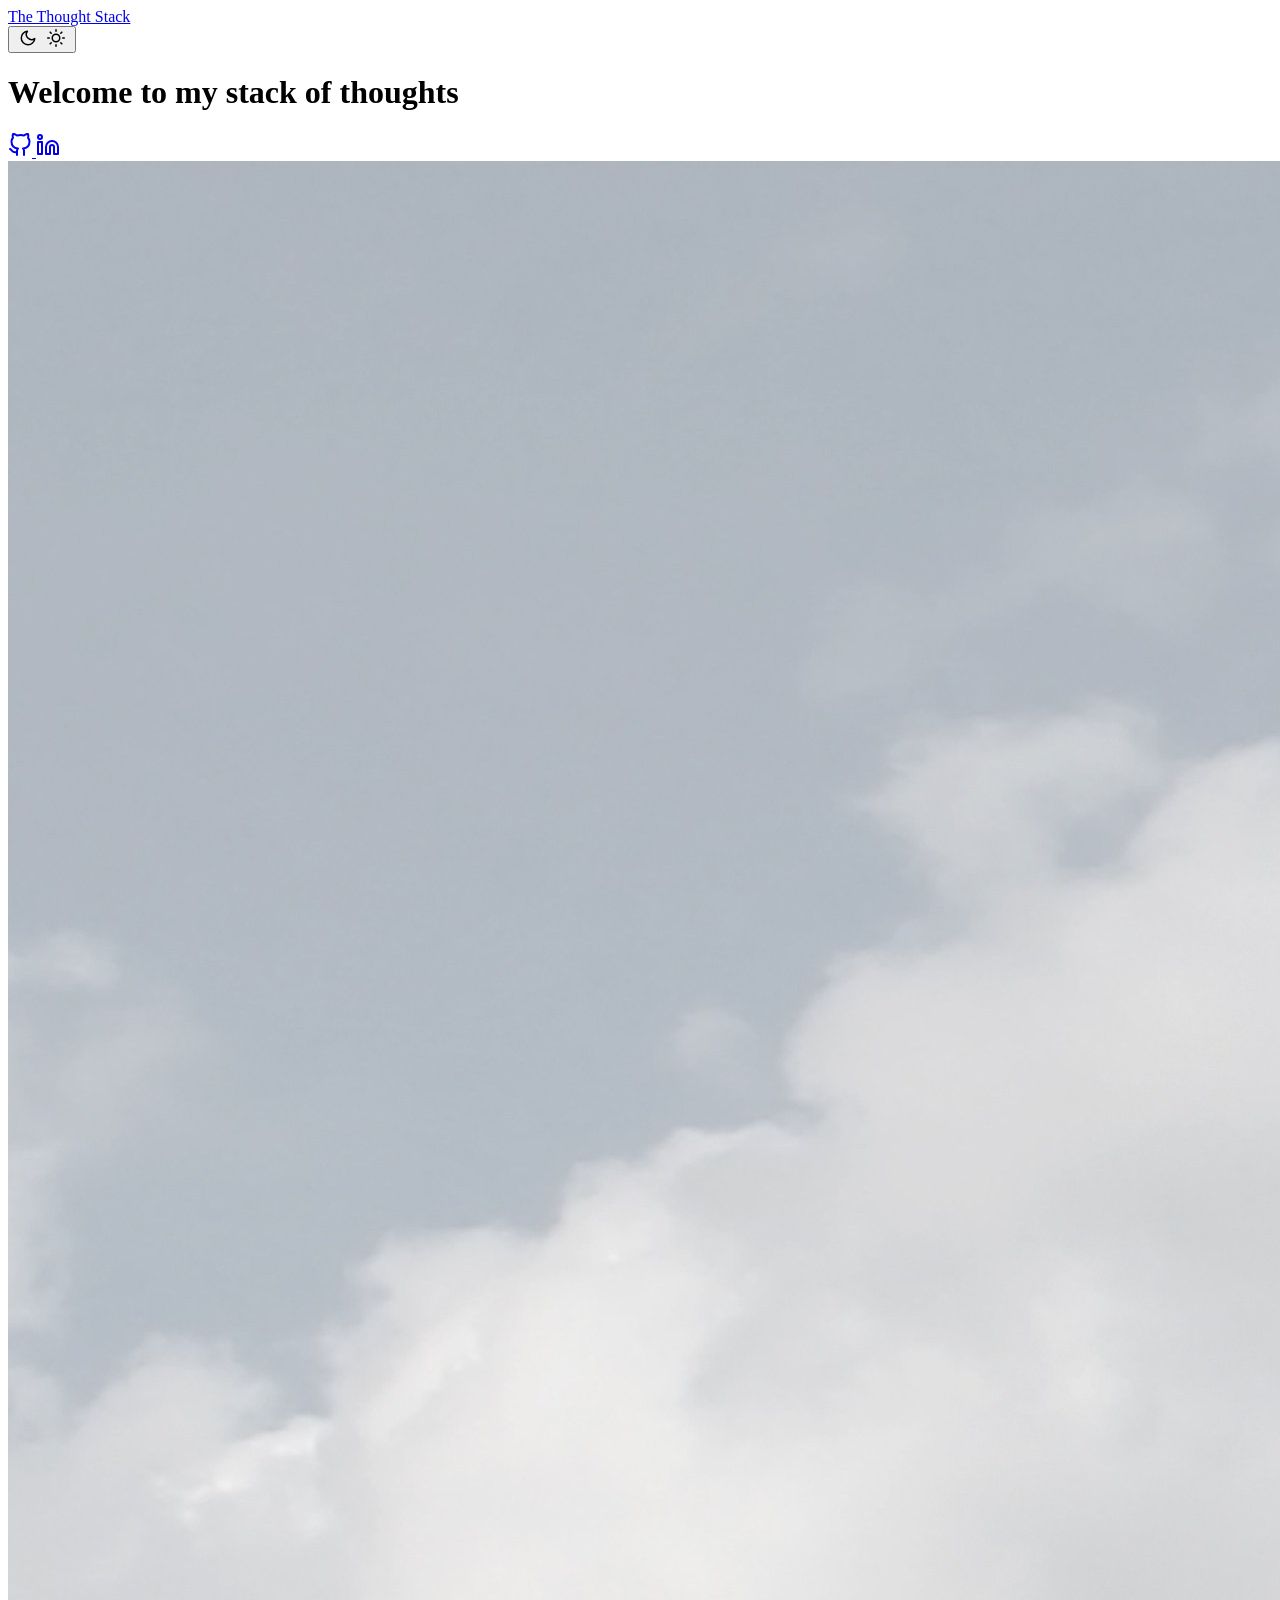
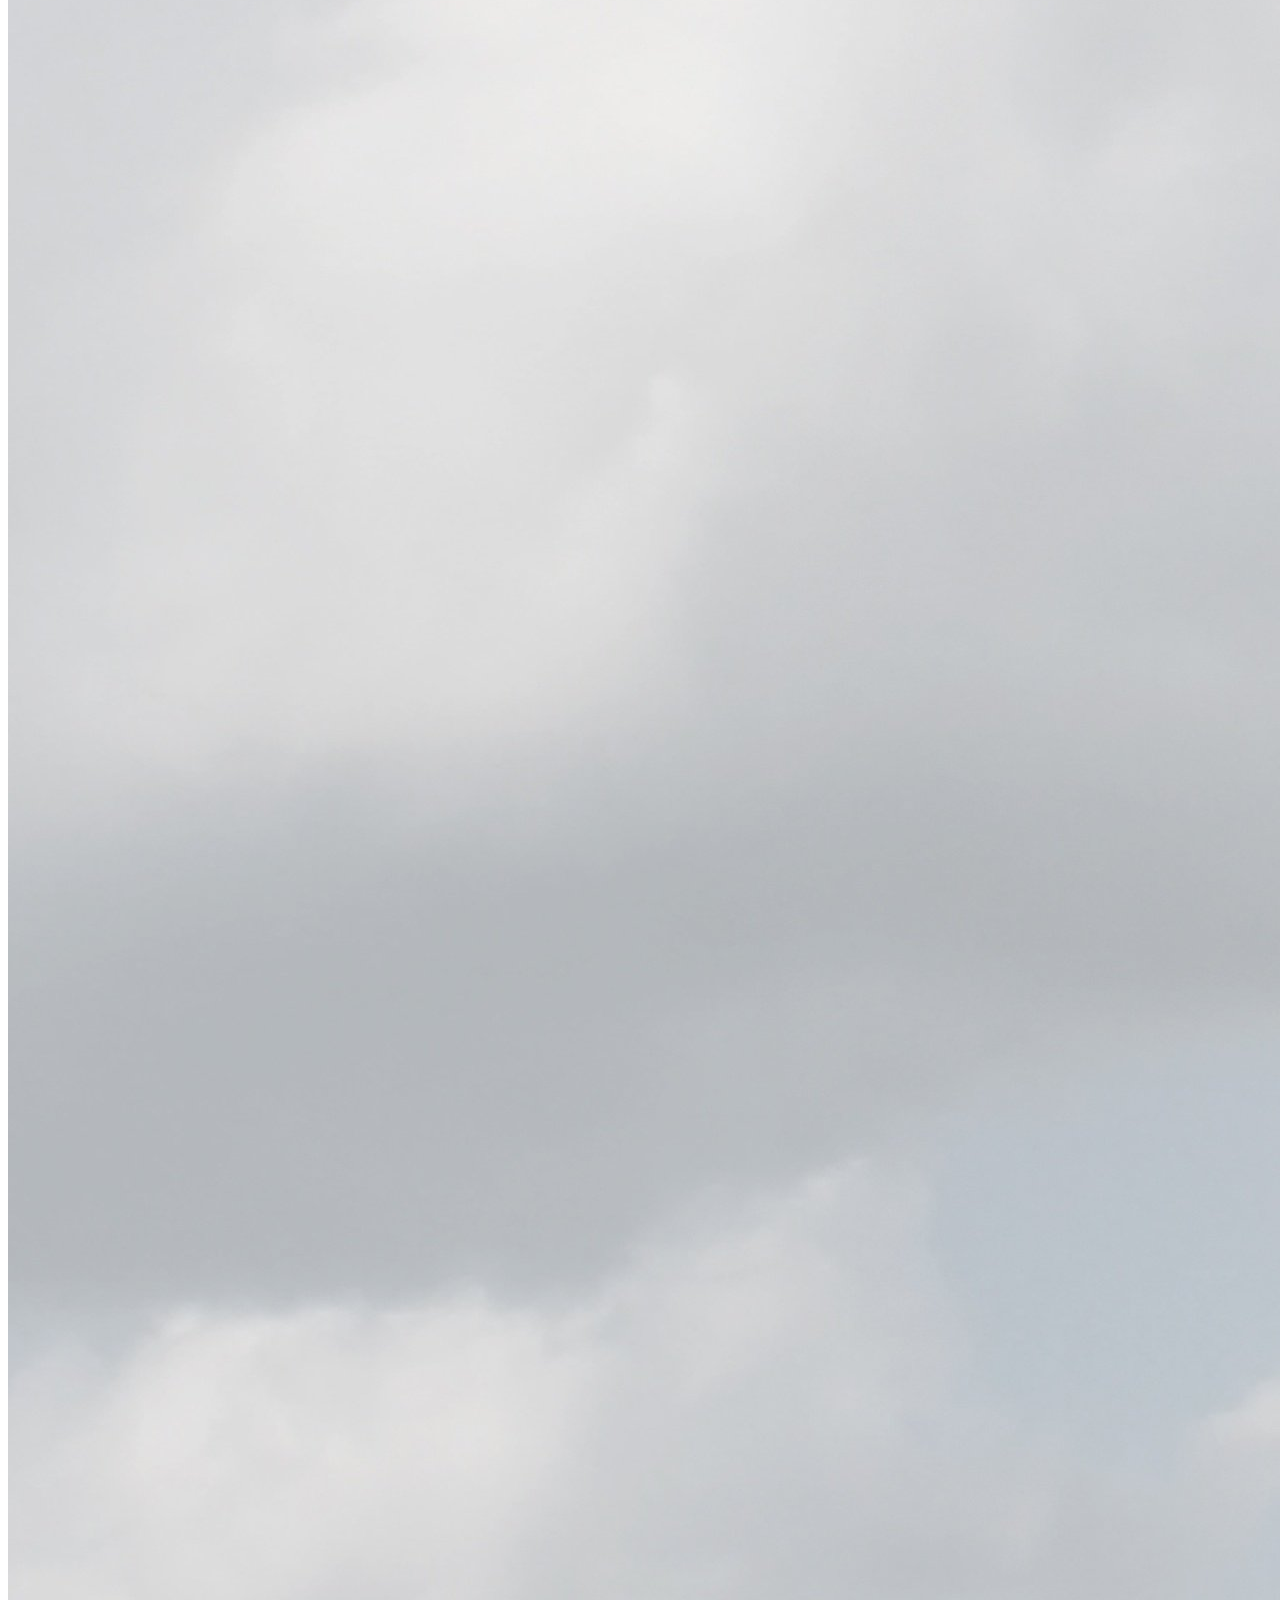
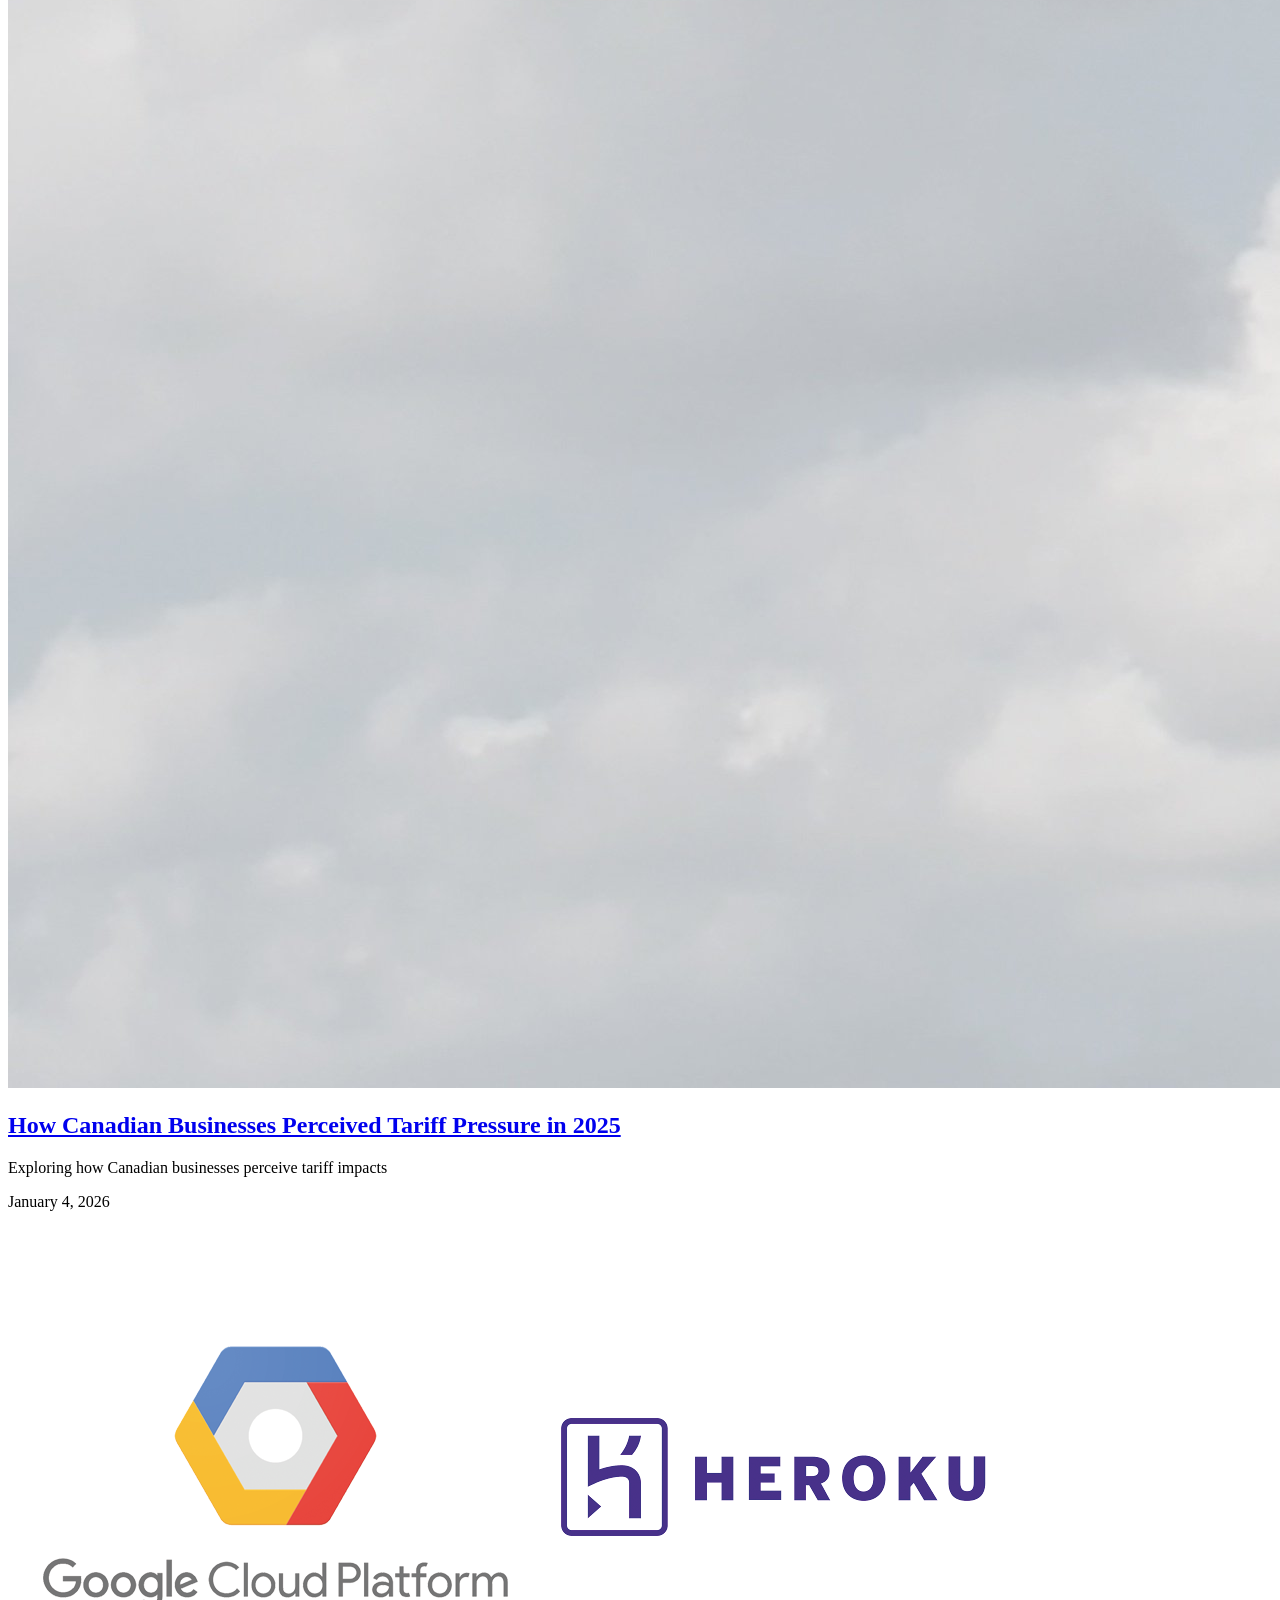
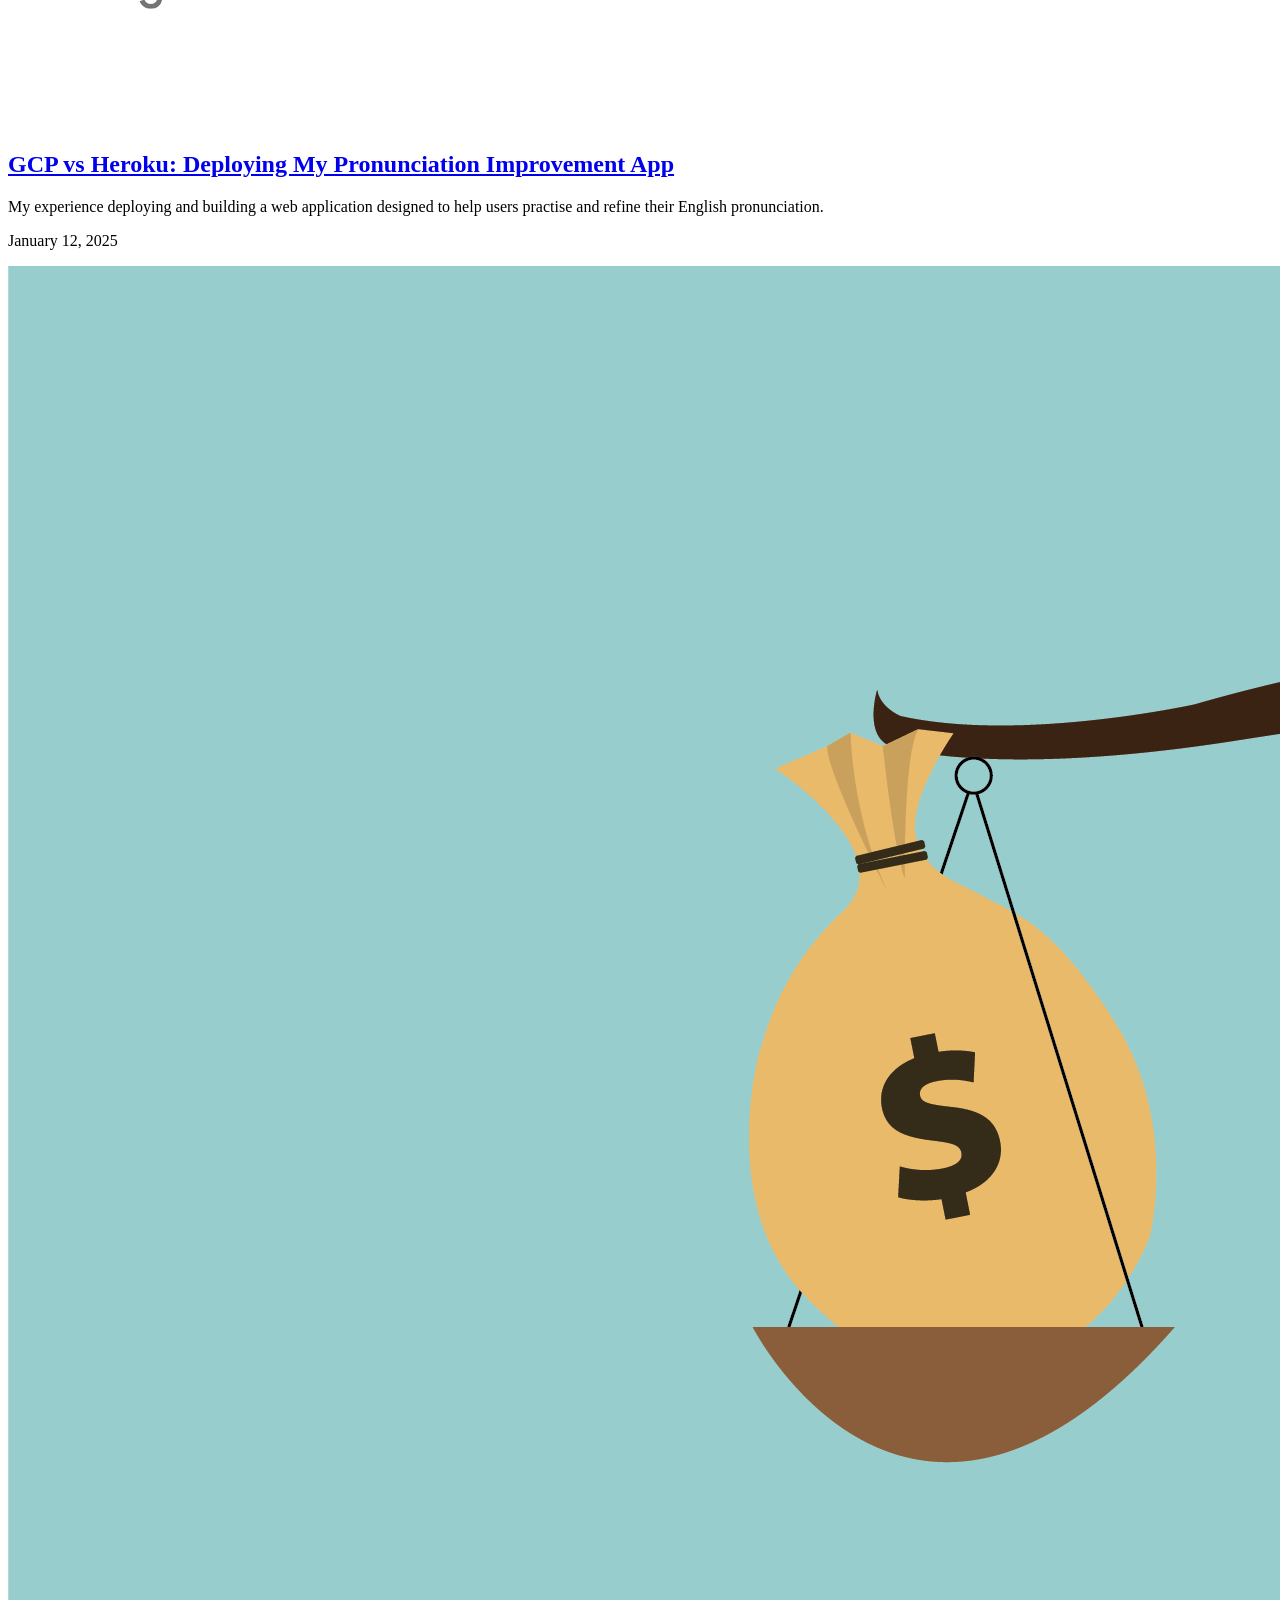
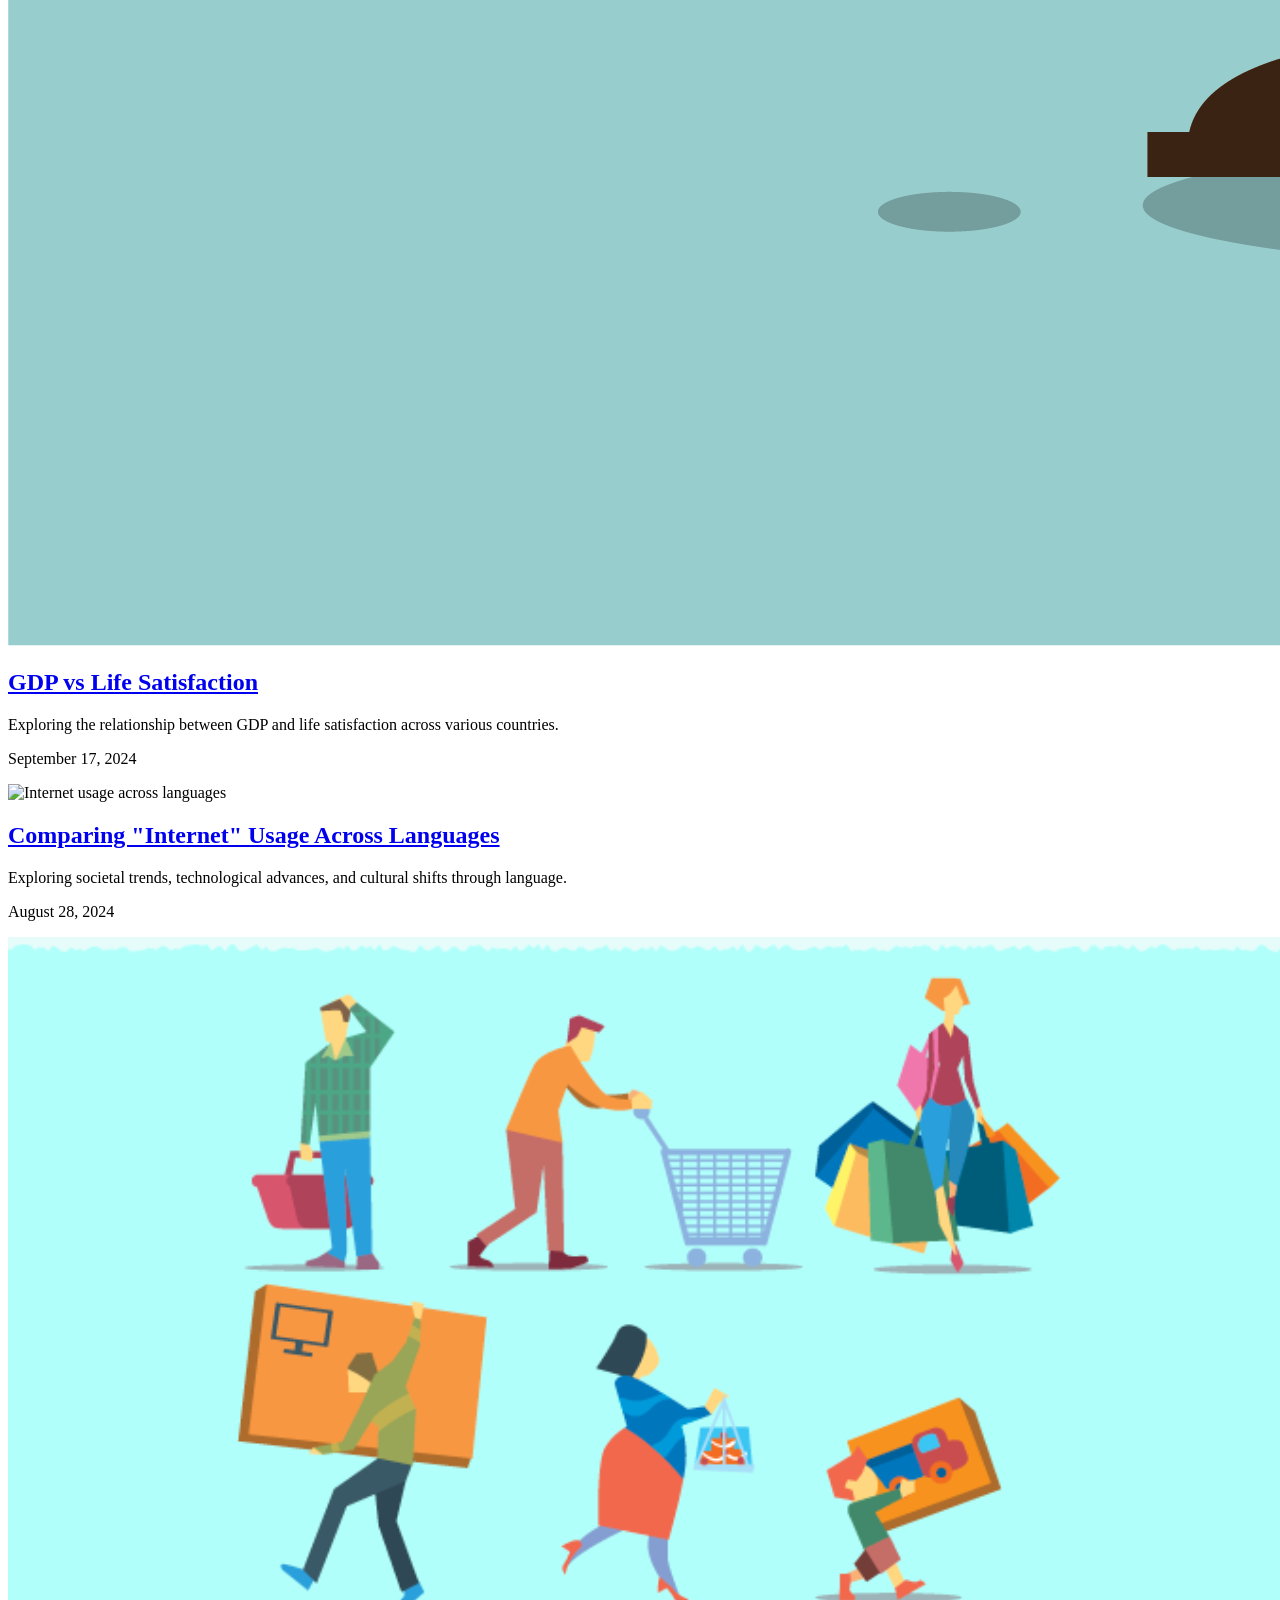
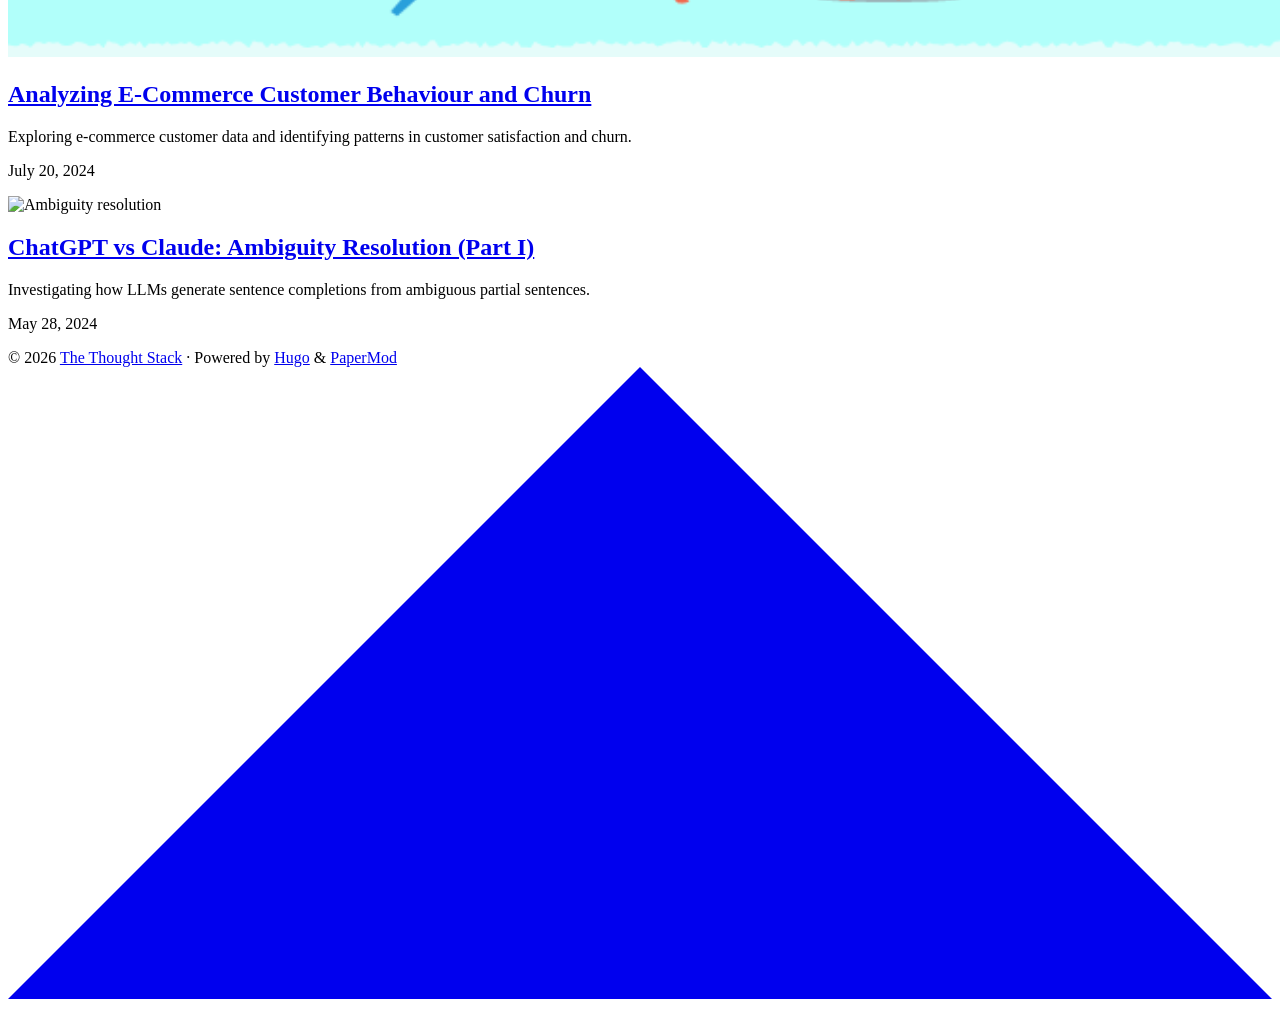
==== commit 747cf008: "changed layout" ====
--- a/public/index.html
+++ b/public/index.html
@@ -6,12 +6,12 @@
 <meta http-equiv="X-UA-Compatible" content="IE=edge">
 <meta name="viewport" content="width=device-width, initial-scale=1, shrink-to-fit=no">
 <meta name="robots" content="noindex, nofollow">
-<title>Thought Stack</title>
+<title>The Thought Stack</title>
 
 <meta name="description" content="">
 <meta name="author" content="">
 <link rel="canonical" href="http://localhost:1313/">
-<link crossorigin="anonymous" href="/assets/css/stylesheet.b609c58d5c11bb90b1a54e04005d74ad1ddf22165eb79f5533967e57df9c3b50.css" integrity="sha256-tgnFjVwRu5CxpU4EAF10rR3fIhZet59VM5Z&#43;V9&#43;cO1A=" rel="preload stylesheet" as="style">
+<link crossorigin="anonymous" href="/assets/css/stylesheet.d60cde013983629b47090219216523ecb0cd1cf5b55eab2df1cdbb150d976c9b.css" integrity="sha256-1gzeATmDYptHCQIZIWUj7LDNHPW1Xqst8c27FQ2XbJs=" rel="preload stylesheet" as="style">
 <link rel="icon" href="http://localhost:1313/favicon.ico">
 <link rel="icon" type="image/png" sizes="16x16" href="http://localhost:1313/favicon-16x16.png">
 <link rel="icon" type="image/png" sizes="32x32" href="http://localhost:1313/favicon-32x32.png">
@@ -75,7 +75,7 @@
 <header class="header">
     <nav class="nav">
         <div class="logo">
-            <a href="http://localhost:1313/" accesskey="h" title="Thought Stack (Alt + H)">Thought Stack</a>
+            <a href="http://localhost:1313/" accesskey="h" title="The Thought Stack (Alt + H)">The Thought Stack</a>
             <div class="logo-switches">
                 <button id="theme-toggle" accesskey="t" title="(Alt + T)">
                     <svg id="moon" xmlns="http://www.w3.org/2000/svg" width="24" height="18" viewBox="0 0 24 24"
@@ -103,94 +103,109 @@
         </ul>
     </nav>
 </header>
-<main class="main"> 
-
-<article class="first-entry"> 
-  <header class="entry-header">
-    <h2 class="entry-hint-parent">How Canadian Businesses Perceived Tariff Pressure in 2025
-    </h2>
-  </header>
-  <div class="entry-content">
-    <p>Introduction In 2025, trade tensions and tariff uncertainty was felt across North America. While tariffs are often discussed in terms of trade volumes and prices, I focus on how businesses perceive their impact, and how those perceptions evolve over time.
-This project explores quarterly business survey data from Statistics Canada and examines how Canadian businesses report the impact of tariffs across industries.
-Distribution of reported impacts This chart reflects how tariff impacts are distributed for both Canadian tariffs on imports and U....</p>
-  </div>
-  <footer class="entry-footer"><span title='2026-01-04 13:41:40 -0500 EST'>January 4, 2026</span></footer>
-  <a class="entry-link" aria-label="post link to How Canadian Businesses Perceived Tariff Pressure in 2025" href="http://localhost:1313/posts/tariffs/"></a>
-</article>
-
-<article class="post-entry"> 
-  <header class="entry-header">
-    <h2 class="entry-hint-parent">GCP vs Heroku: Deploying My Pronunciation Improvement App
-    </h2>
-  </header>
-  <div class="entry-content">
-    <p>Introduction With a background in Linguistics and Computer Science, I have always been interested in the interface between language and technology. This led me to build my pronunciation improvement app - a web application designed to help users practise and refine their English pronunciation. The app listens to the user’s speech input, analyzes it, and provides feedback to pinpoint where improvement might be needed.
-Project Overview Tech Stack and Libraries Frontend A React app that uses Chart....</p>
-  </div>
-  <footer class="entry-footer"><span title='2025-01-12 21:03:46 -0500 EST'>January 12, 2025</span></footer>
-  <a class="entry-link" aria-label="post link to GCP vs Heroku: Deploying My Pronunciation Improvement App" href="http://localhost:1313/posts/deployment/"></a>
-</article>
-
-<article class="post-entry"> 
-  <header class="entry-header">
-    <h2 class="entry-hint-parent">GDP vs Life Satisfaction
-    </h2>
-  </header>
-  <div class="entry-content">
-    <p>In this post, I explore the relationship between Gross Domestic Product (GDP) and life satisfaction across various countries, using data from the OECD.
-The life satisfaction index is based on survey data, where respondents rate their satisfaction on a scale of 1 to 10, while GDP per capita is a measure of economic output per person.
-Both values were standardized for comparison, which allows to visualize the relationship between these two key metrics on the same scale, ranging from 0 to 1....</p>
-  </div>
-  <footer class="entry-footer"><span title='2024-09-17 20:55:37 -0400 EDT'>September 17, 2024</span></footer>
-  <a class="entry-link" aria-label="post link to GDP vs Life Satisfaction" href="http://localhost:1313/posts/gdp-vs-life-satisfaction/"></a>
-</article>
-
-<article class="post-entry"> 
-  <header class="entry-header">
-    <h2 class="entry-hint-parent">Comparing &#34;Internet&#34; Usage Across Languages
-    </h2>
-  </header>
-  <div class="entry-content">
-    <p>Language can tell us a lot about societal trends, technological advances, and cultural shifts. Tools like Google Ngrams have provided a way to see these trends and explore the frequency of words and phrases across centuries of literature.
-Inspired by this, I wanted to explore something similar but across multiple languages and then be able to visualize it. I found an Ngrams API (based off of Google Ngrams) and created some charts across English, German, and Russian....</p>
-  </div>
-  <footer class="entry-footer"><span title='2024-08-28 21:01:16 -0400 EDT'>August 28, 2024</span></footer>
-  <a class="entry-link" aria-label="post link to Comparing &#34;Internet&#34; Usage Across Languages" href="http://localhost:1313/posts/chart-challenge-1/"></a>
-</article>
-
-<article class="post-entry"> 
-  <header class="entry-header">
-    <h2 class="entry-hint-parent">Analyzing E-Commerce Customer Behaviour and Churn
-    </h2>
-  </header>
-  <div class="entry-content">
-    <p>In this post, I explore and analyze some e-commerce customer data by identifying patterns in customer satisfaction and churn.
-The dataset used for this analysis includes information on customer demographics, purchasing behavior, and satisfaction scores. Key features include:
-CustomerID Unique identifier for each customer. Gender
-Gender of the customer (Male/Female). MaritalStatus
-Marital status of the customer (Married/Single/Divorced). PreferedOrderCat Preferred order category of the customer (e.g., Fashion, Grocery, Mobile). SatisfactionScore Satisfaction score given by the customer (1 to 5)....</p>
-  </div>
-  <footer class="entry-footer"><span title='2024-07-20 13:00:38 -0400 EDT'>July 20, 2024</span></footer>
-  <a class="entry-link" aria-label="post link to Analyzing E-Commerce Customer Behaviour and Churn" href="http://localhost:1313/posts/ecommerce-churn-prediction/"></a>
-</article>
-
-<article class="post-entry"> 
-  <header class="entry-header">
-    <h2 class="entry-hint-parent">ChatGPT vs Claude: Ambiguity Resolution (Part I)
-    </h2>
-  </header>
-  <div class="entry-content">
-    <p>“One morning I shot an elephant in my pajamas.” – Groucho Marx
-Syntactic ambiguities occur when a sentence can have multiple meanings. For example, consider the sentence from the famous Groucho Marx joke above. This sentence is ambiguous because it’s unclear whether the elephant was in pajamas or Groucho Marx was in pajamas while shooting the elephant. If you’re curious which interpretation Groucho Marx meant, here is the full quote: “One morning I shot an elephant in my pajamas....</p>
-  </div>
-  <footer class="entry-footer"><span title='2024-05-28 12:12:38 -0400 EDT'>May 28, 2024</span></footer>
-  <a class="entry-link" aria-label="post link to ChatGPT vs Claude: Ambiguity Resolution (Part I)" href="http://localhost:1313/posts/syntactic-ambiguity/"></a>
-</article>
+<main class="main">
+<div class="home-info">
+  
+    <h1>Welcome to my stack of thoughts</h1>
+    <p></p>
+  
+  
+  
+  
+    <div class="social-icons">
+      
+        <a href="https://github.com/yuliasmv" title="github" target="_blank" rel="noopener noreferrer">
+          <svg xmlns="http://www.w3.org/2000/svg" viewBox="0 0 24 24" fill="none" stroke="currentColor" stroke-width="2" stroke-linecap="round" stroke-linejoin="round" width="24" height="24">
+            <path d="M9 19c-5 1.5-5-2.5-7-3m14 6v-3.87a3.37 3.37 0 0 0-.94-2.61c3.14-.35 6.44-1.54 6.44-7A5.44 5.44 0 0 0 20 4.77 5.07 5.07 0 0 0 19.91 1S18.73.65 16 2.48a13.38 13.38 0 0 0-7 0C6.27.65 5.09 1 5.09 1A5.07 5.07 0 0 0 5 4.77a5.44 5.44 0 0 0-1.5 3.78c0 5.42 3.3 6.61 6.44 7A3.37 3.37 0 0 0 9 18.13V22"></path>
+            
+          </svg>
+        </a>
+      
+        <a href="https://linkedin.com/in/yuliasmv" title="linkedin" target="_blank" rel="noopener noreferrer">
+          <svg xmlns="http://www.w3.org/2000/svg" viewBox="0 0 24 24" fill="none" stroke="currentColor" stroke-width="2" stroke-linecap="round" stroke-linejoin="round" width="24" height="24">
+            
+            <path d="M16 8a6 6 0 0 1 6 6v7h-4v-7a2 2 0 0 0-2-2 2 2 0 0 0-2 2v7h-4v-7a6 6 0 0 1 6-6zM2 9h4v12H2z"></path><circle cx="4" cy="4" r="2"></circle>
+          </svg>
+        </a>
+      
+    </div>
+  
+</div>
+
+<div class="posts-container">
+  
+    <article class="post-card">
+      
+        <img src="./us-can-tariffs.jpg" alt="US Canada tariffs" class="post-cover">
+      
+      <h2><a href="http://localhost:1313/posts/tariffs/">How Canadian Businesses Perceived Tariff Pressure in 2025</a></h2>
+      
+        <p class="post-description">Exploring how Canadian businesses perceive tariff impacts</p>
+      
+      <p class="post-meta">January 4, 2026</p>
+    </article>
+  
+    <article class="post-card">
+      
+        <img src="./GCPvsheroku.png" alt="Deployment" class="post-cover">
+      
+      <h2><a href="http://localhost:1313/posts/deployment/">GCP vs Heroku: Deploying My Pronunciation Improvement App</a></h2>
+      
+        <p class="post-description">My experience deploying and building a web application designed to help users practise and refine their English pronunciation.</p>
+      
+      <p class="post-meta">January 12, 2025</p>
+    </article>
+  
+    <article class="post-card">
+      
+        <img src="./loveorcash.png" alt="GDP and life satisfaction" class="post-cover">
+      
+      <h2><a href="http://localhost:1313/posts/gdp-vs-life-satisfaction/">GDP vs Life Satisfaction</a></h2>
+      
+        <p class="post-description">Exploring the relationship between GDP and life satisfaction across various countries.</p>
+      
+      <p class="post-meta">September 17, 2024</p>
+    </article>
+  
+    <article class="post-card">
+      
+        <img src="./computer-old.jpeg" alt="Internet usage across languages" class="post-cover">
+      
+      <h2><a href="http://localhost:1313/posts/chart-challenge-1/">Comparing &#34;Internet&#34; Usage Across Languages</a></h2>
+      
+        <p class="post-description">Exploring societal trends, technological advances, and cultural shifts through language. </p>
+      
+      <p class="post-meta">August 28, 2024</p>
+    </article>
+  
+    <article class="post-card">
+      
+        <img src="./consumerbehaviour.png" alt="E-Commerce Churn Prediction" class="post-cover">
+      
+      <h2><a href="http://localhost:1313/posts/ecommerce-churn-prediction/">Analyzing E-Commerce Customer Behaviour and Churn</a></h2>
+      
+        <p class="post-description">Exploring e-commerce customer data and identifying patterns in customer satisfaction and churn.</p>
+      
+      <p class="post-meta">July 20, 2024</p>
+    </article>
+  
+    <article class="post-card">
+      
+        <img src="./ambiguous-img.jpeg" alt="Ambiguity resolution" class="post-cover">
+      
+      <h2><a href="http://localhost:1313/posts/syntactic-ambiguity/">ChatGPT vs Claude: Ambiguity Resolution (Part I)</a></h2>
+      
+        <p class="post-description">Investigating how LLMs generate sentence completions from ambiguous partial sentences.</p>
+      
+      <p class="post-meta">May 28, 2024</p>
+    </article>
+  
+</div>
+
     </main>
     
 <footer class="footer">
-        <span>&copy; 2026 <a href="http://localhost:1313/">Thought Stack</a></span> · 
+        <span>&copy; 2026 <a href="http://localhost:1313/">The Thought Stack</a></span> · 
 
     <span>
         Powered by
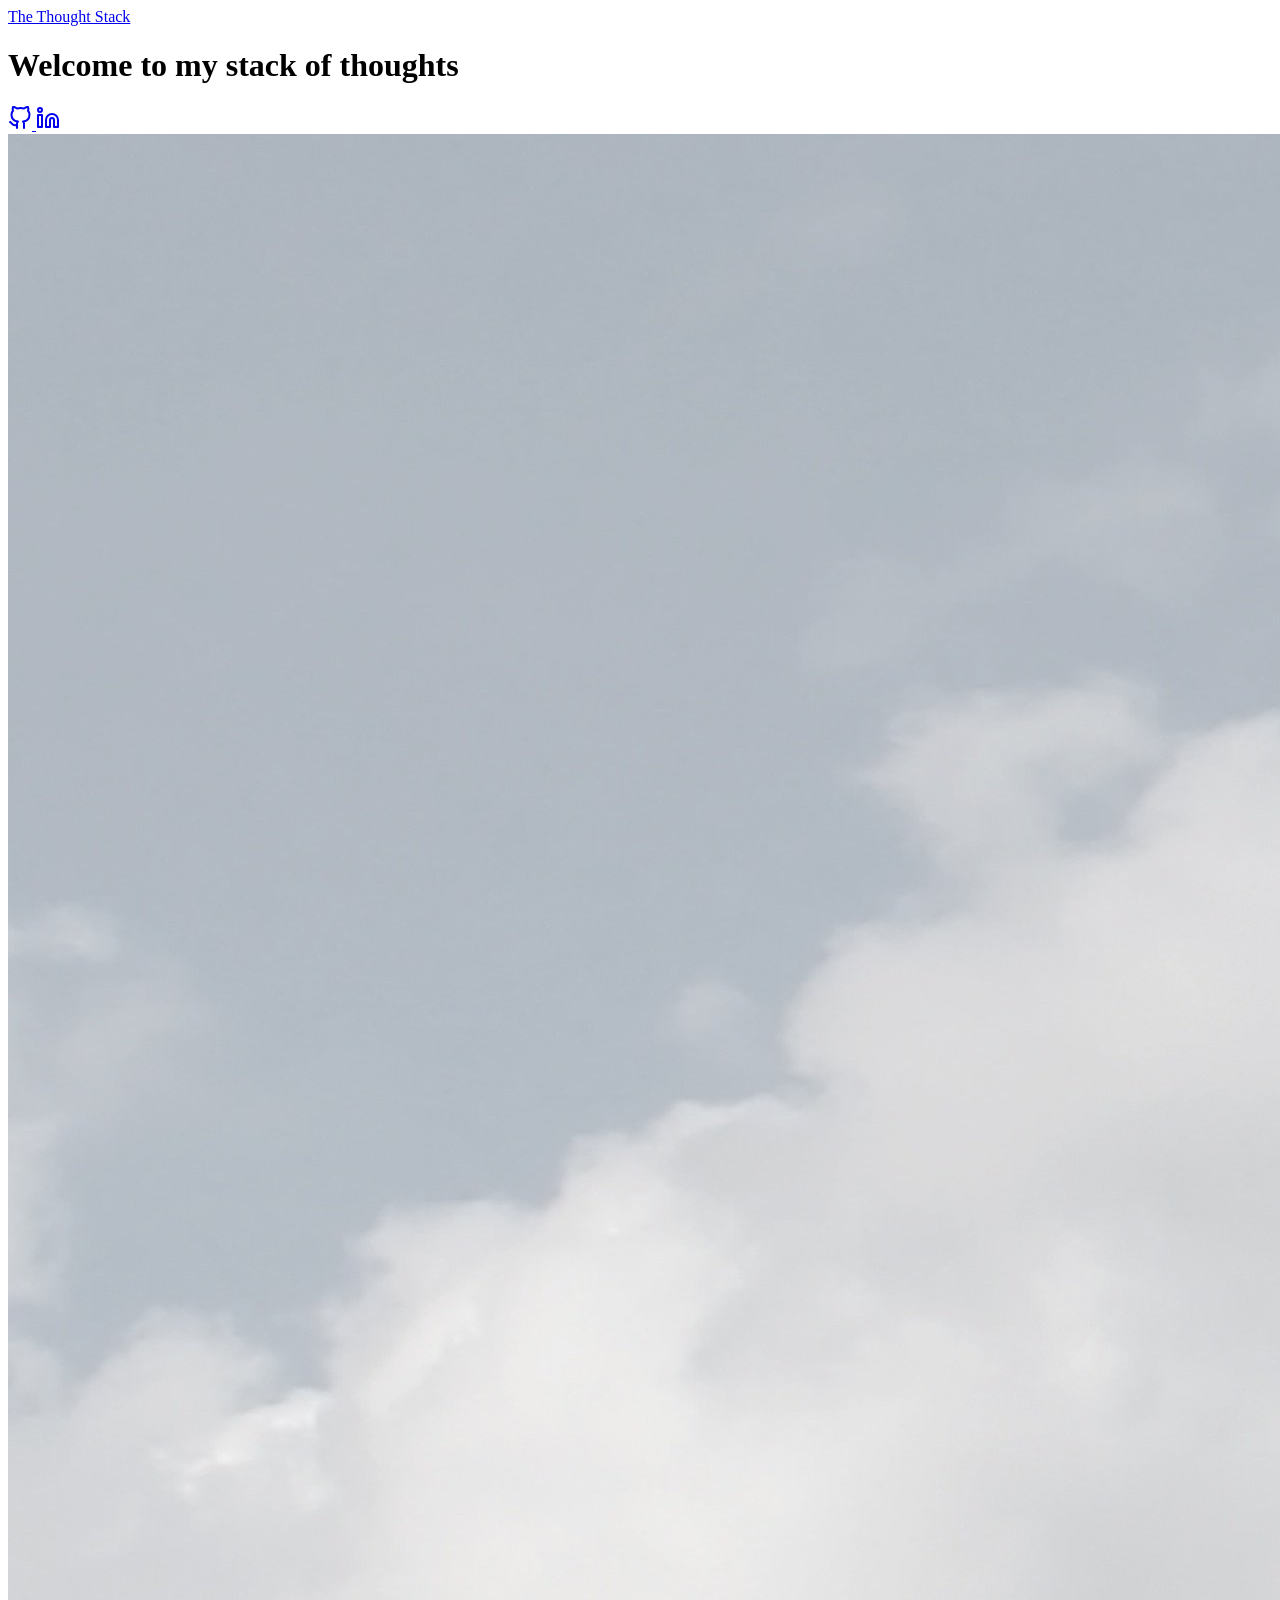
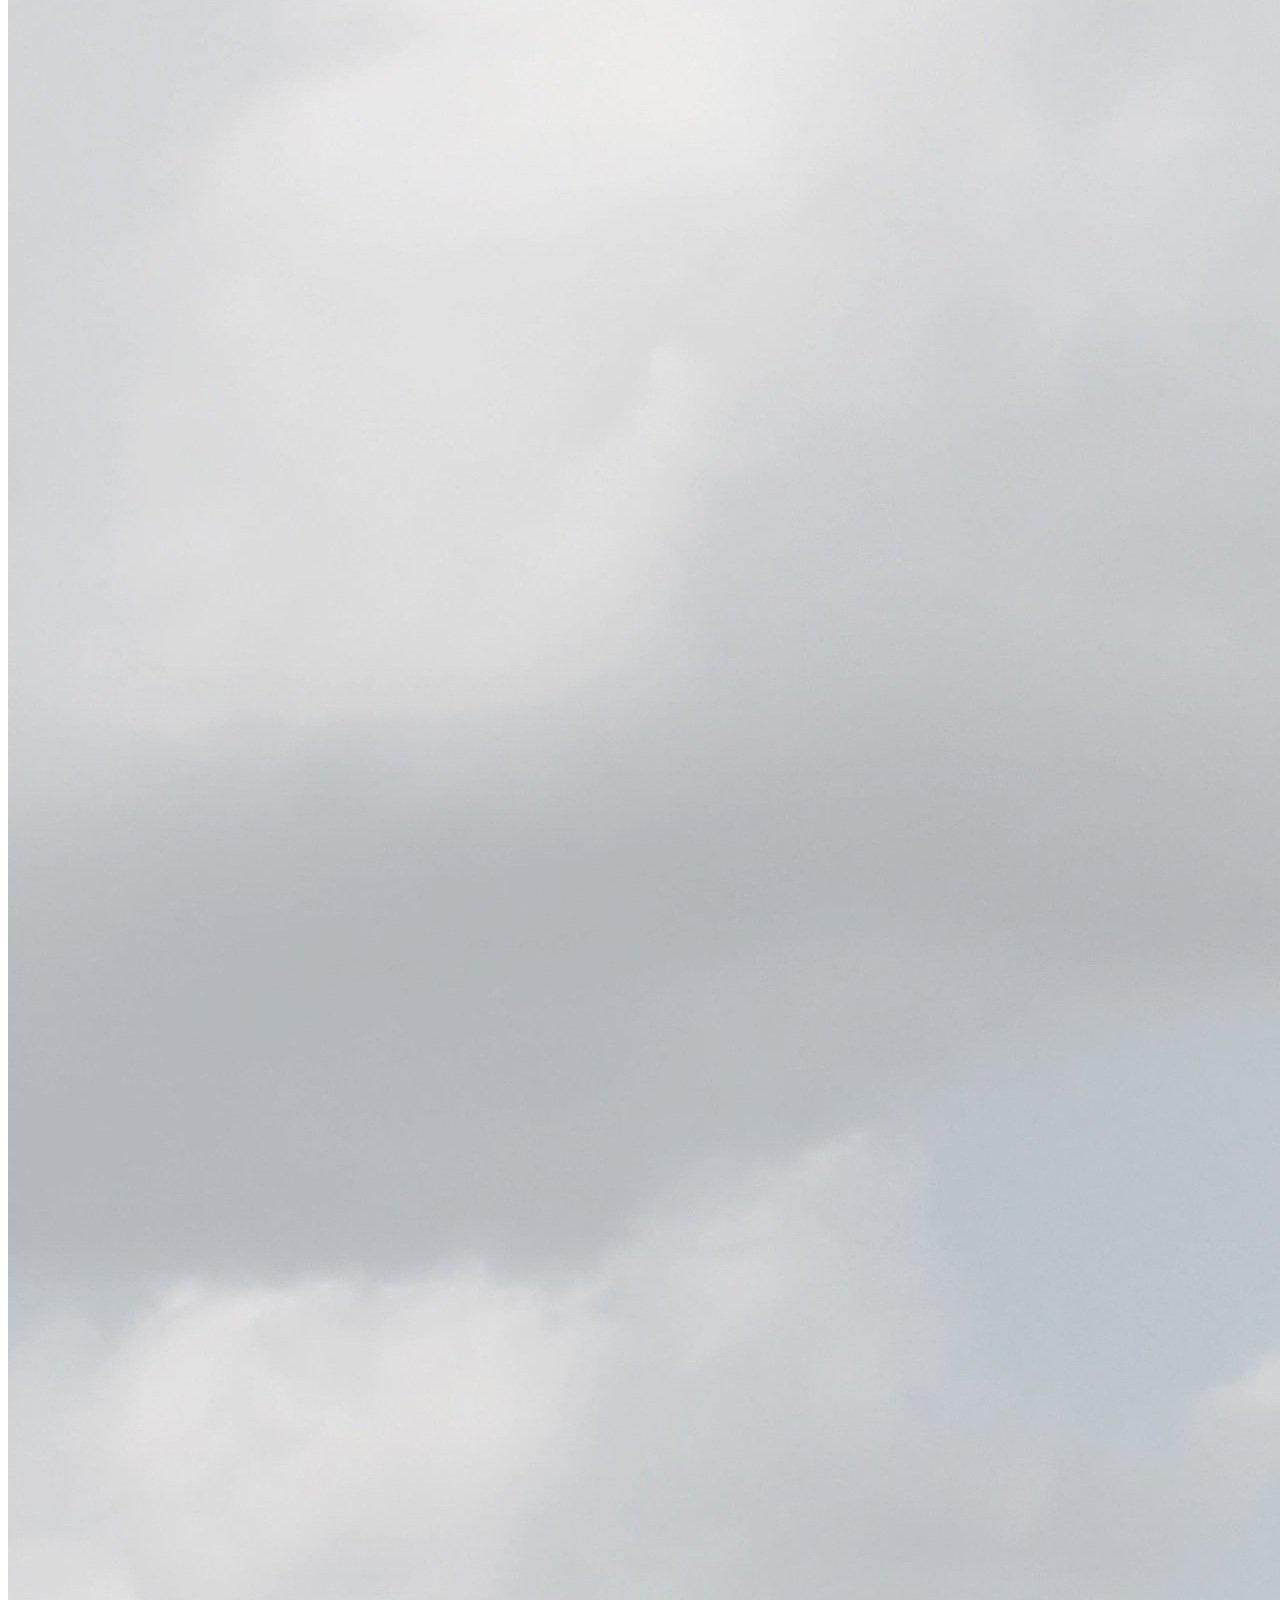
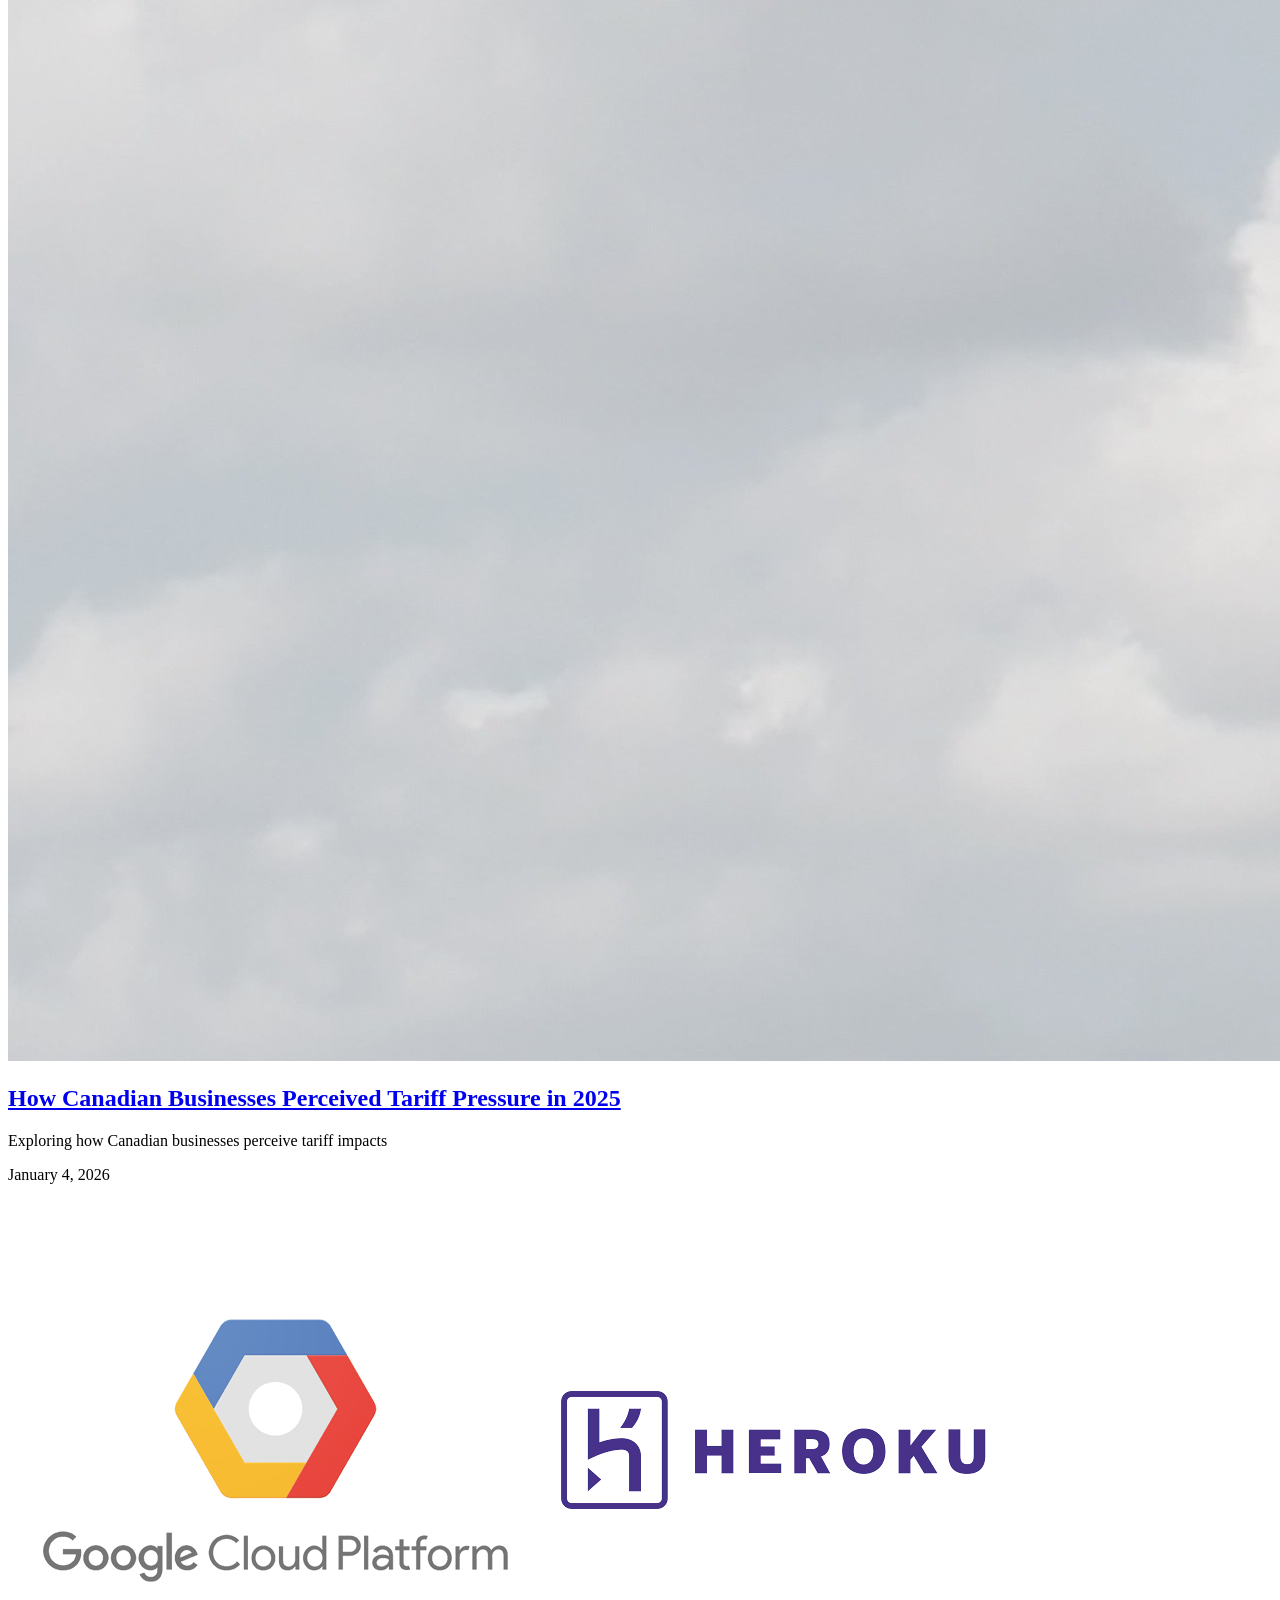
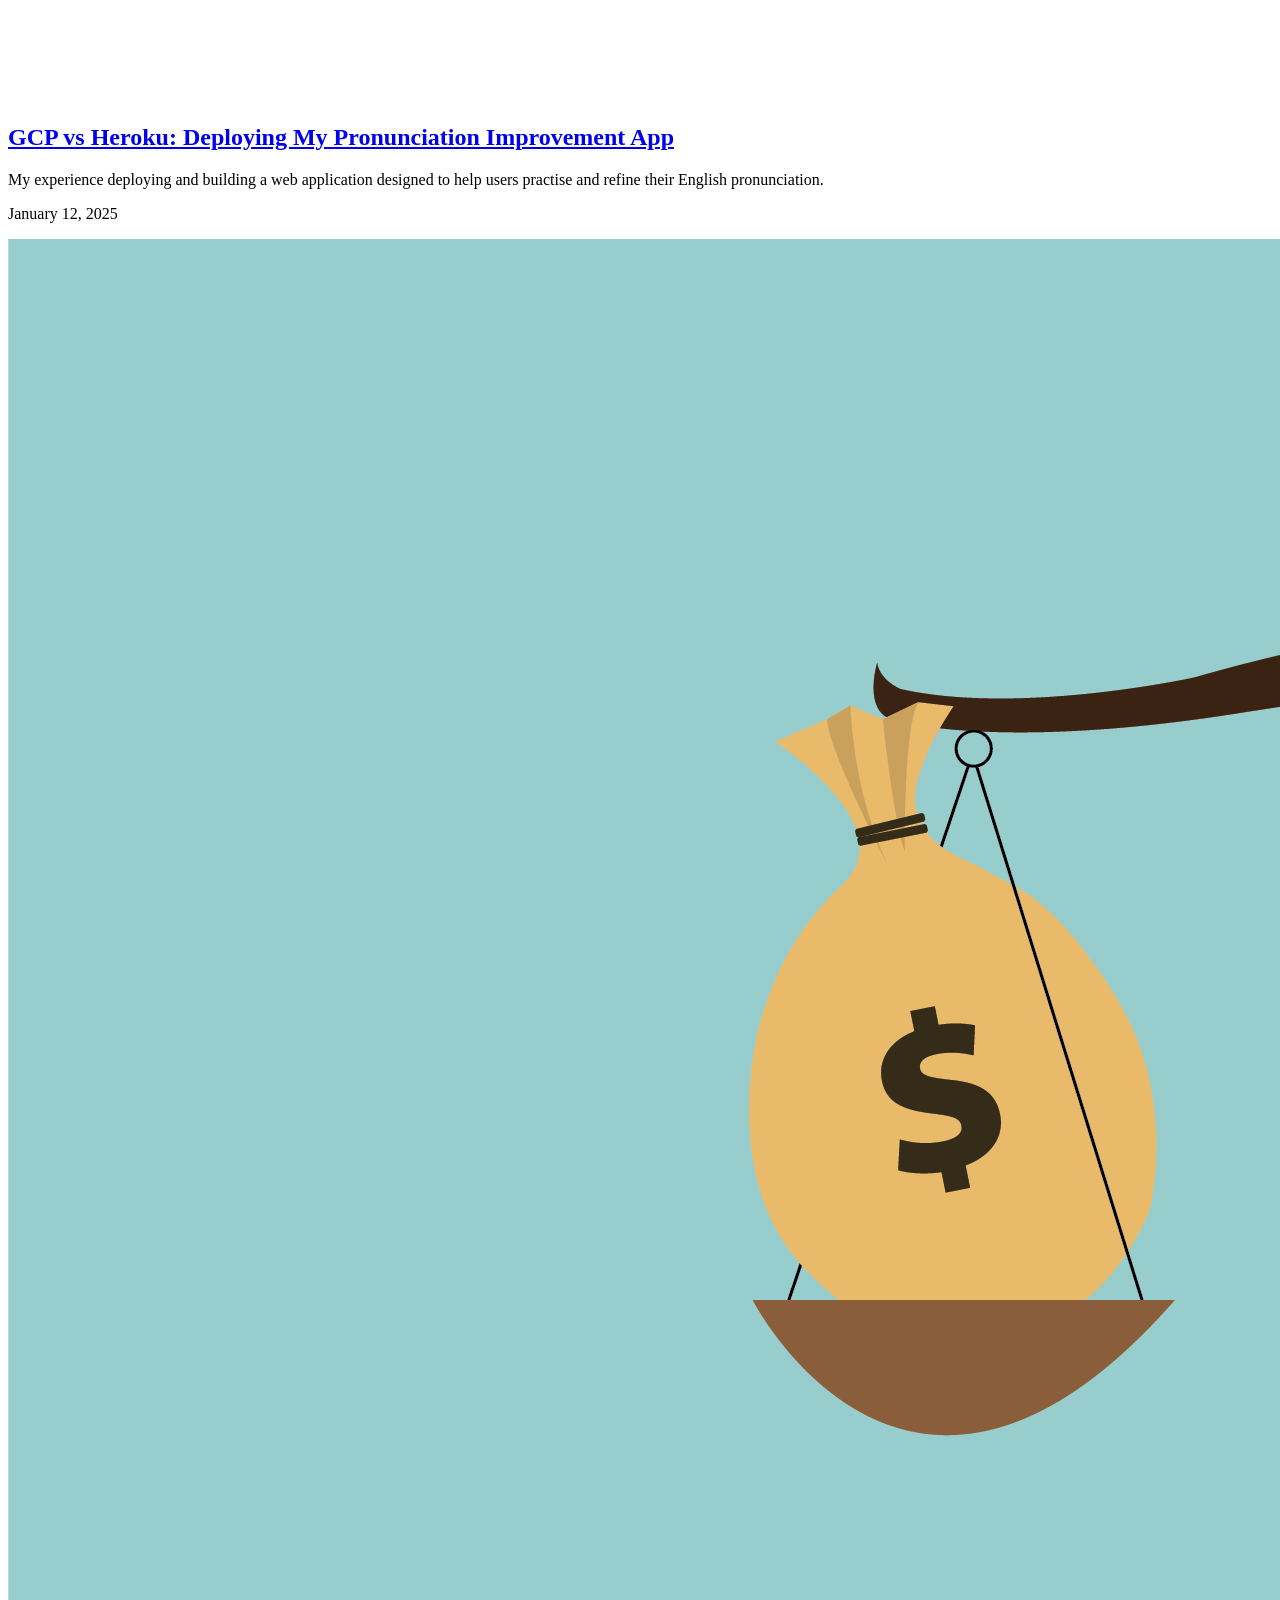
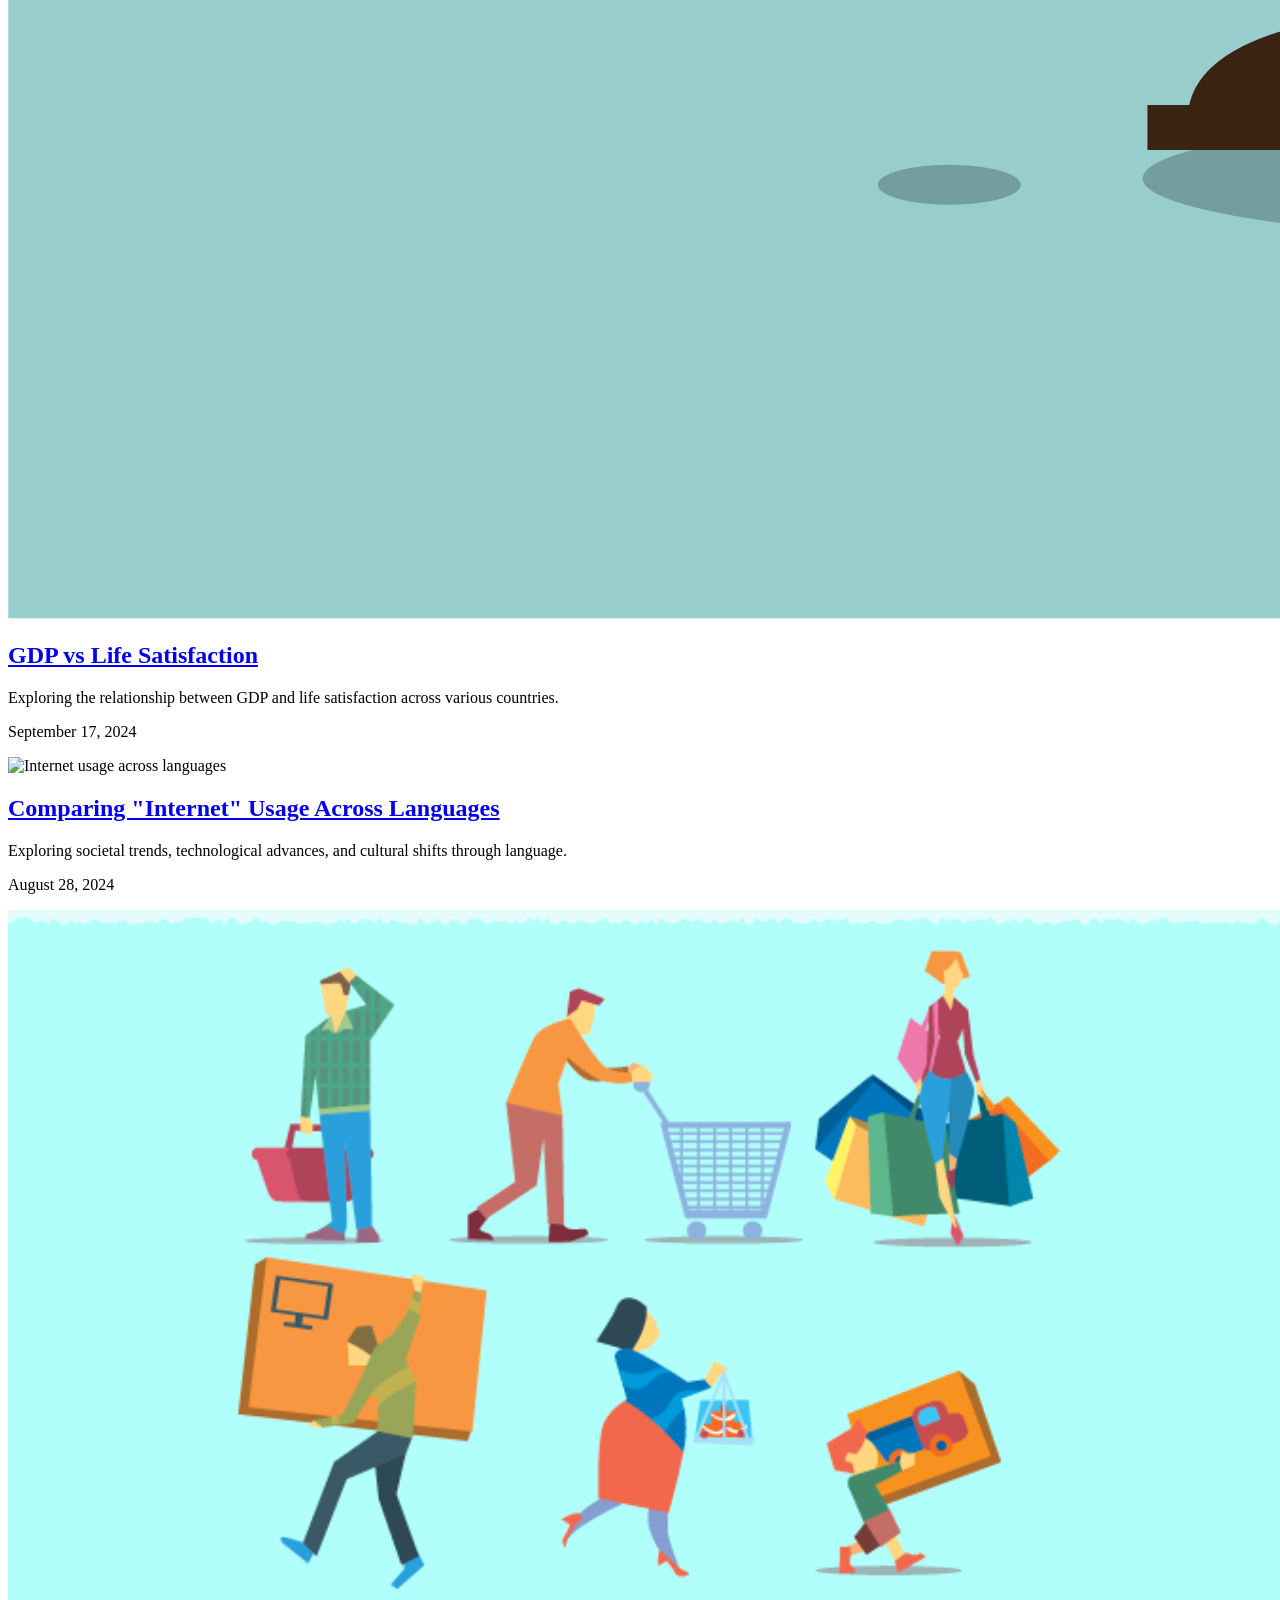
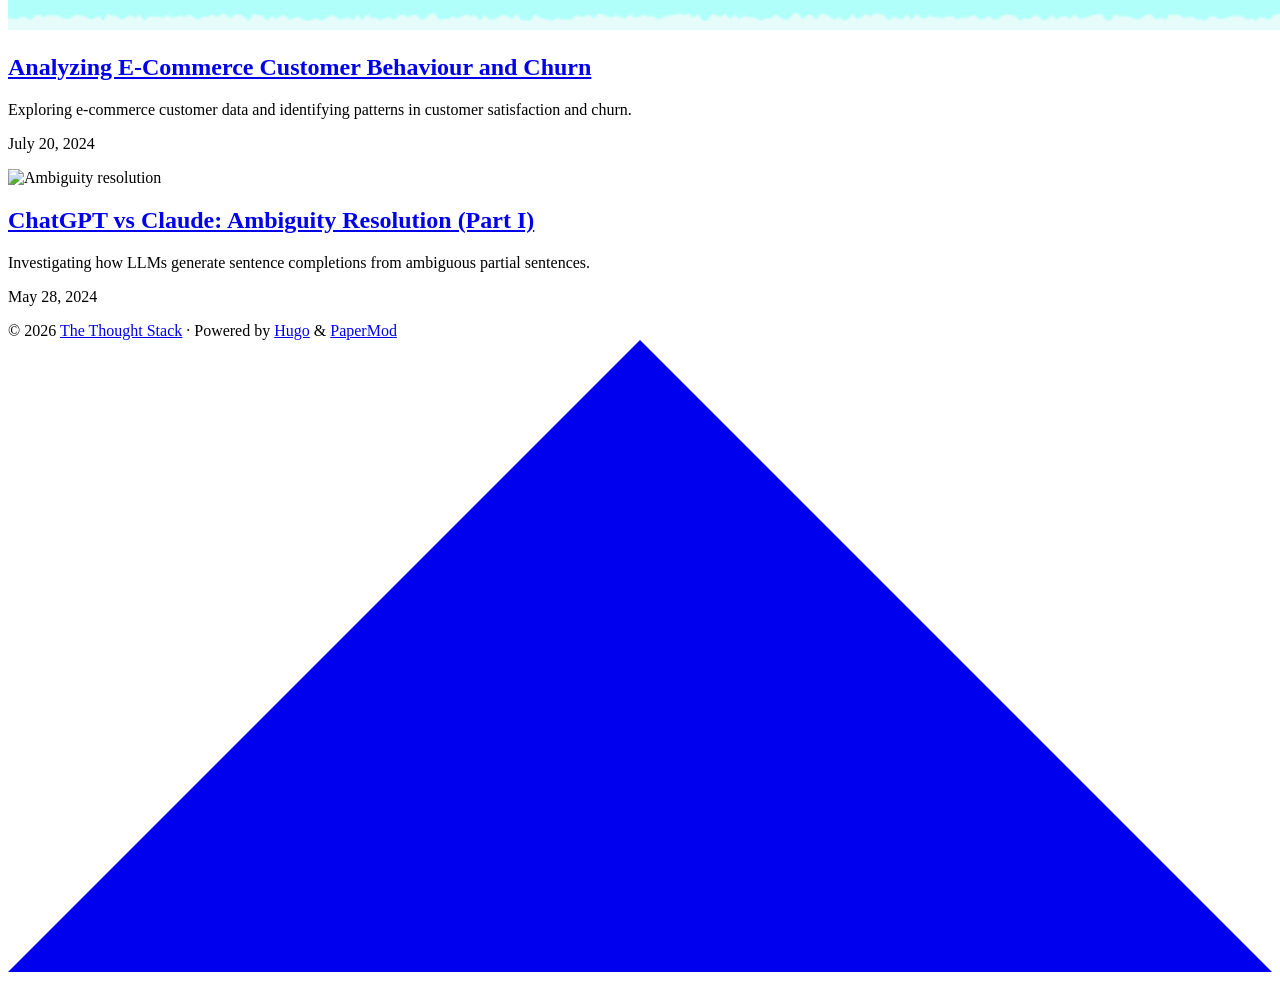
==== commit aa7dbd76: "changed theme to light" ====
--- a/public/index.html
+++ b/public/index.html
@@ -11,7 +11,7 @@
 <meta name="description" content="">
 <meta name="author" content="">
 <link rel="canonical" href="http://localhost:1313/">
-<link crossorigin="anonymous" href="/assets/css/stylesheet.d60cde013983629b47090219216523ecb0cd1cf5b55eab2df1cdbb150d976c9b.css" integrity="sha256-1gzeATmDYptHCQIZIWUj7LDNHPW1Xqst8c27FQ2XbJs=" rel="preload stylesheet" as="style">
+<link crossorigin="anonymous" href="/assets/css/stylesheet.1135bb4e25bdb52a5016e4f9234e4b8cbbb2d243caa0956d60273f4495728f6e.css" integrity="sha256-ETW7TiW9tSpQFuT5I05LjLuy0kPKoJVtYCc/RJVyj24=" rel="preload stylesheet" as="style">
 <link rel="icon" href="http://localhost:1313/favicon.ico">
 <link rel="icon" type="image/png" sizes="16x16" href="http://localhost:1313/favicon-16x16.png">
 <link rel="icon" type="image/png" sizes="32x32" href="http://localhost:1313/favicon-32x32.png">
@@ -29,74 +29,16 @@
         }
 
     </style>
-    <style>
-        @media (prefers-color-scheme: dark) {
-            :root {
-                --theme: rgb(29, 30, 32);
-                --entry: rgb(46, 46, 51);
-                --primary: rgb(218, 218, 219);
-                --secondary: rgb(155, 156, 157);
-                --tertiary: rgb(65, 66, 68);
-                --content: rgb(196, 196, 197);
-                --code-block-bg: rgb(46, 46, 51);
-                --code-bg: rgb(55, 56, 62);
-                --border: rgb(51, 51, 51);
-            }
-
-            .list {
-                background: var(--theme);
-            }
-
-            .list:not(.dark)::-webkit-scrollbar-track {
-                background: 0 0;
-            }
-
-            .list:not(.dark)::-webkit-scrollbar-thumb {
-                border-color: var(--theme);
-            }
-        }
-
-    </style>
 </noscript>
 </head>
 
 <body class="list" id="top">
-<script>
-    if (localStorage.getItem("pref-theme") === "dark") {
-        document.body.classList.add('dark');
-    } else if (localStorage.getItem("pref-theme") === "light") {
-        document.body.classList.remove('dark')
-    } else if (window.matchMedia('(prefers-color-scheme: dark)').matches) {
-        document.body.classList.add('dark');
-    }
-
-</script>
 
 <header class="header">
     <nav class="nav">
         <div class="logo">
             <a href="http://localhost:1313/" accesskey="h" title="The Thought Stack (Alt + H)">The Thought Stack</a>
             <div class="logo-switches">
-                <button id="theme-toggle" accesskey="t" title="(Alt + T)">
-                    <svg id="moon" xmlns="http://www.w3.org/2000/svg" width="24" height="18" viewBox="0 0 24 24"
-                        fill="none" stroke="currentColor" stroke-width="2" stroke-linecap="round"
-                        stroke-linejoin="round">
-                        <path d="M21 12.79A9 9 0 1 1 11.21 3 7 7 0 0 0 21 12.79z"></path>
-                    </svg>
-                    <svg id="sun" xmlns="http://www.w3.org/2000/svg" width="24" height="18" viewBox="0 0 24 24"
-                        fill="none" stroke="currentColor" stroke-width="2" stroke-linecap="round"
-                        stroke-linejoin="round">
-                        <circle cx="12" cy="12" r="5"></circle>
-                        <line x1="12" y1="1" x2="12" y2="3"></line>
-                        <line x1="12" y1="21" x2="12" y2="23"></line>
-                        <line x1="4.22" y1="4.22" x2="5.64" y2="5.64"></line>
-                        <line x1="18.36" y1="18.36" x2="19.78" y2="19.78"></line>
-                        <line x1="1" y1="12" x2="3" y2="12"></line>
-                        <line x1="21" y1="12" x2="23" y2="12"></line>
-                        <line x1="4.22" y1="19.78" x2="5.64" y2="18.36"></line>
-                        <line x1="18.36" y1="5.64" x2="19.78" y2="4.22"></line>
-                    </svg>
-                </button>
             </div>
         </div>
         <ul id="menu">
@@ -261,18 +203,6 @@
     };
 
 </script>
-<script>
-    document.getElementById("theme-toggle").addEventListener("click", () => {
-        if (document.body.className.includes("dark")) {
-            document.body.classList.remove('dark');
-            localStorage.setItem("pref-theme", 'light');
-        } else {
-            document.body.classList.add('dark');
-            localStorage.setItem("pref-theme", 'dark');
-        }
-    })
-
-</script>
 </body>
 
 </html>
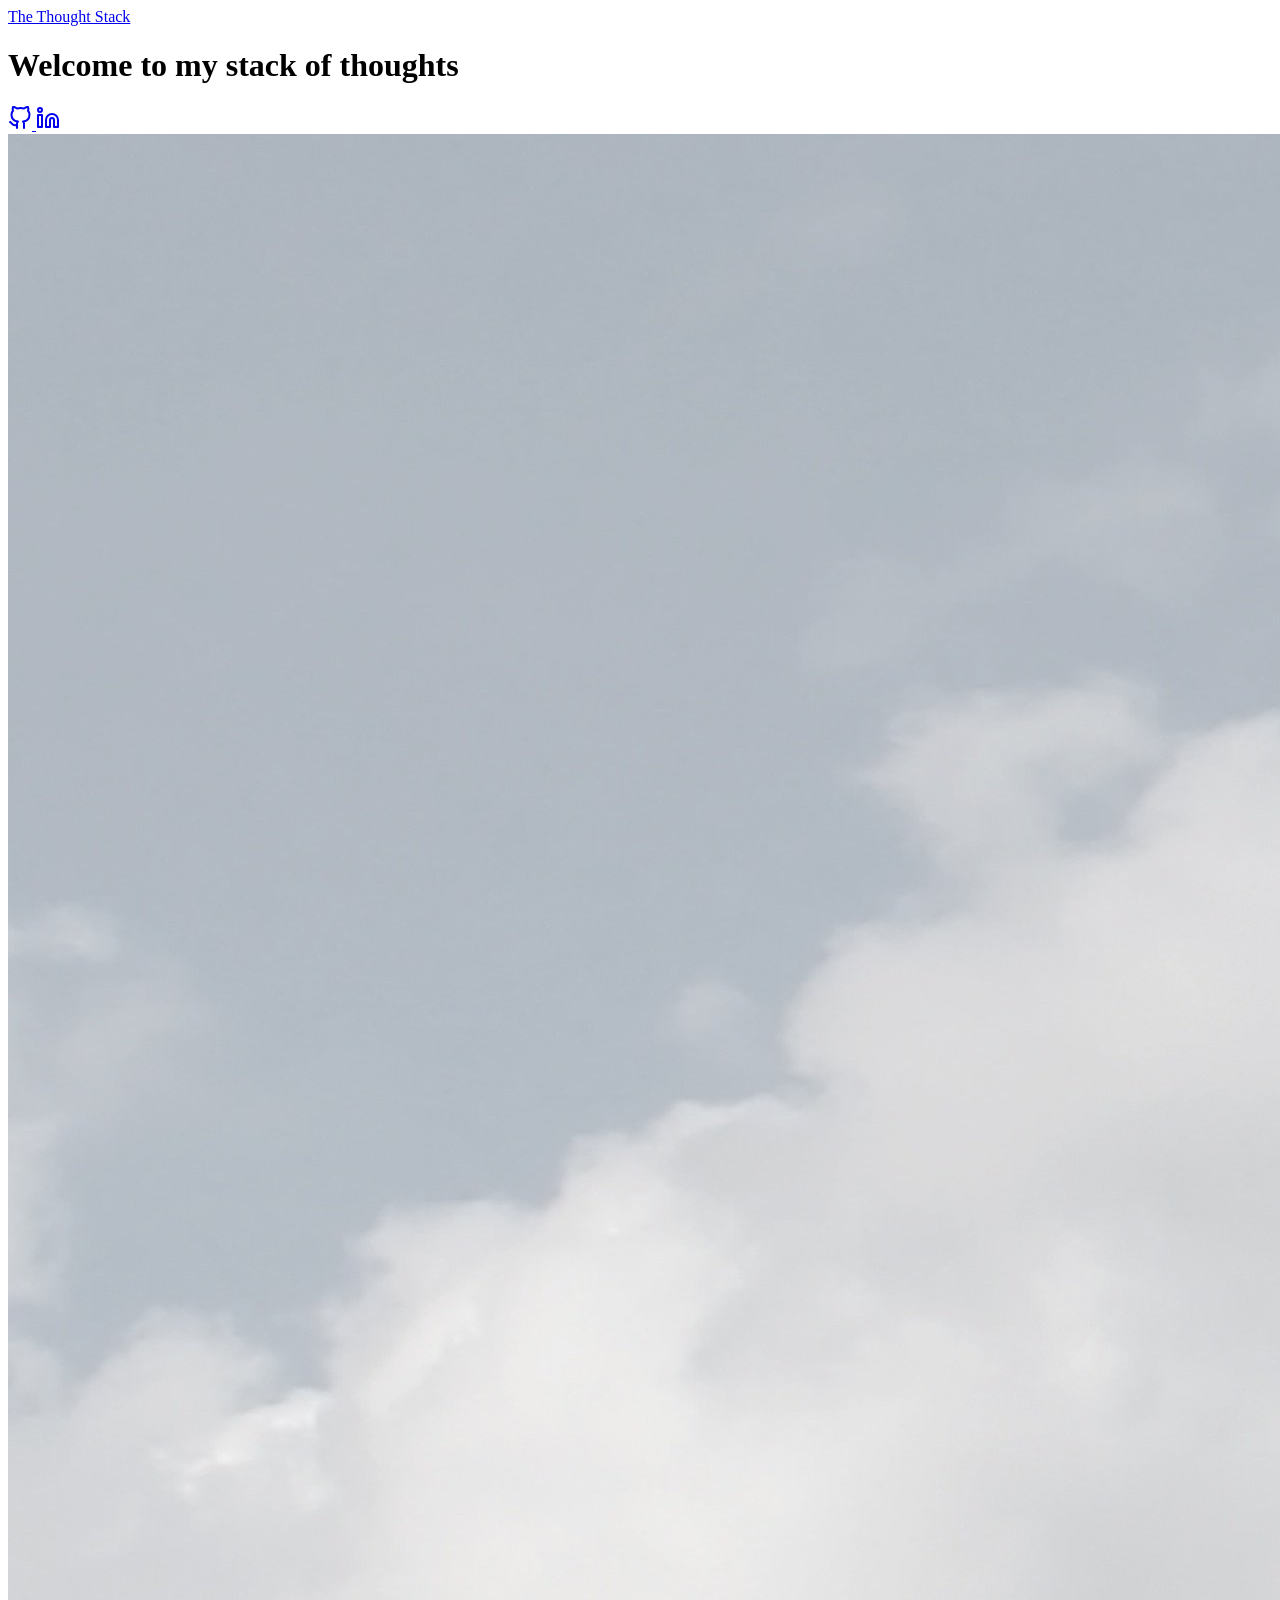
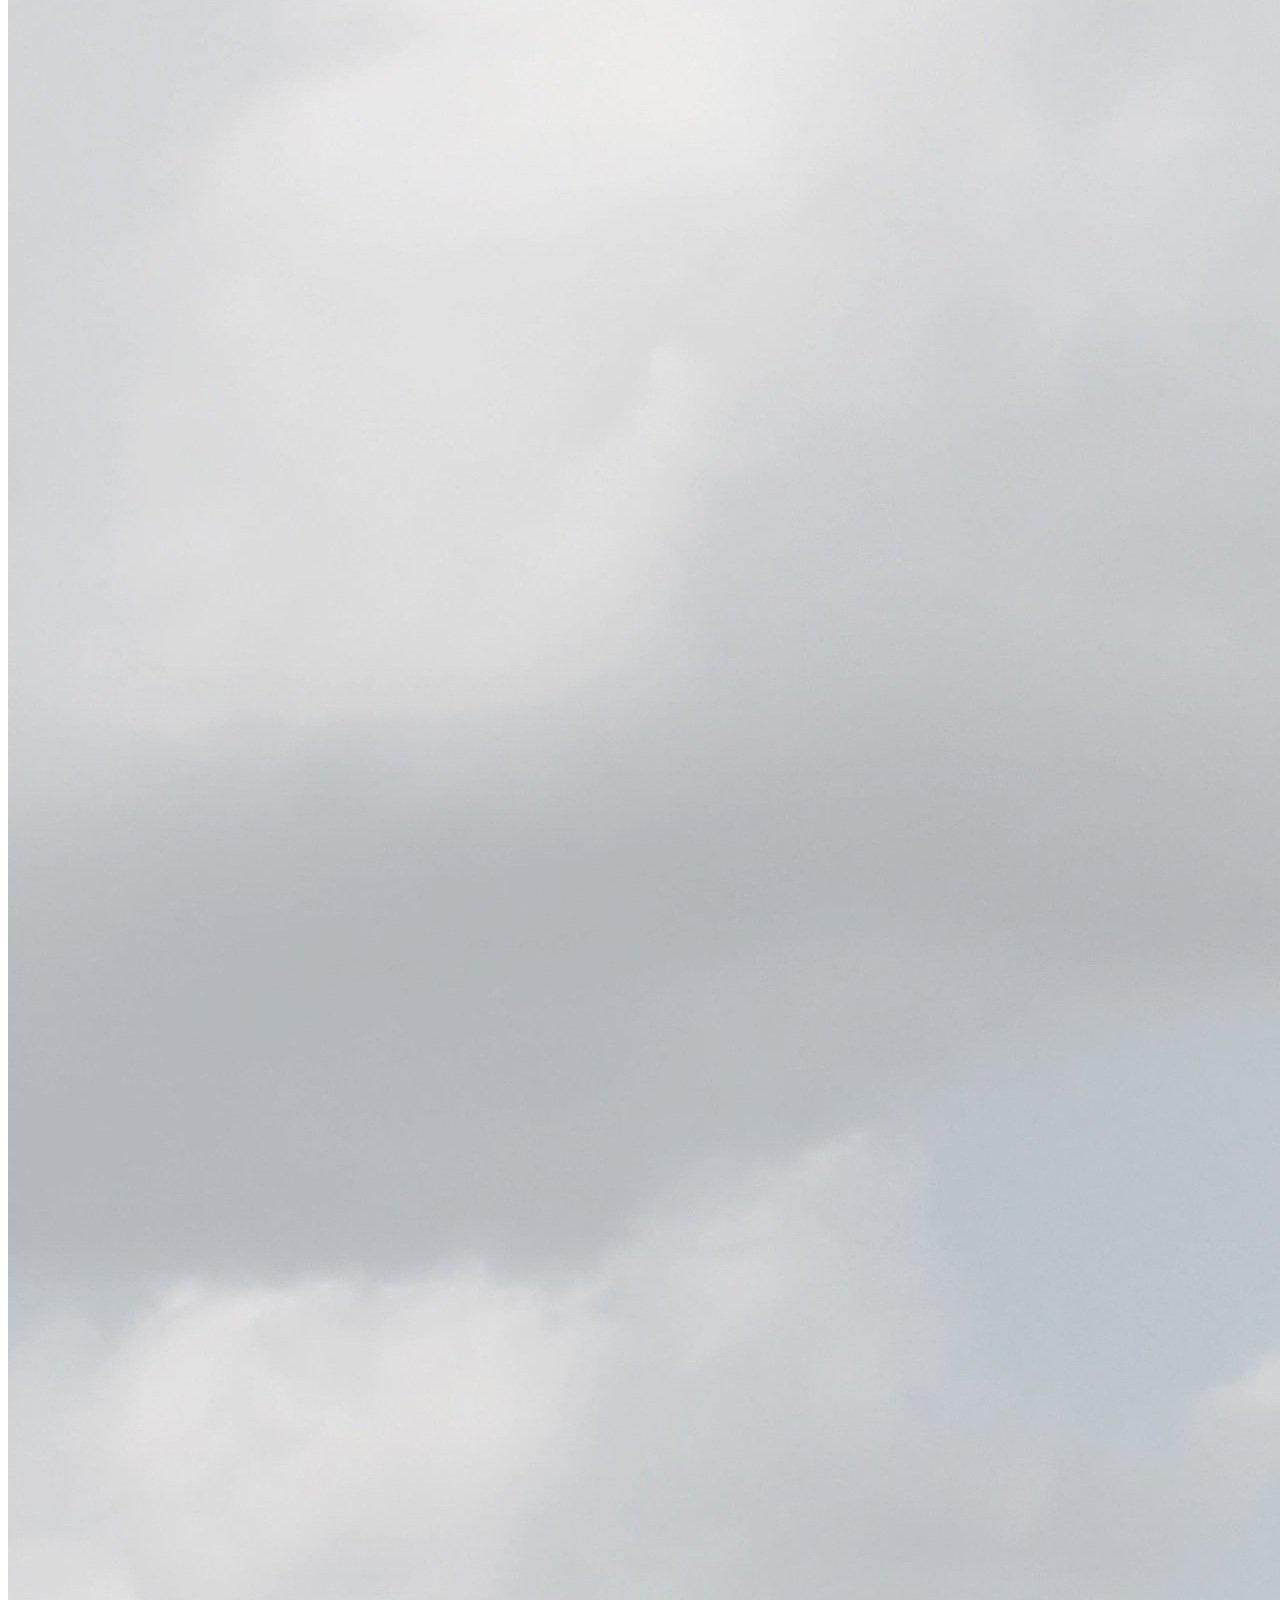
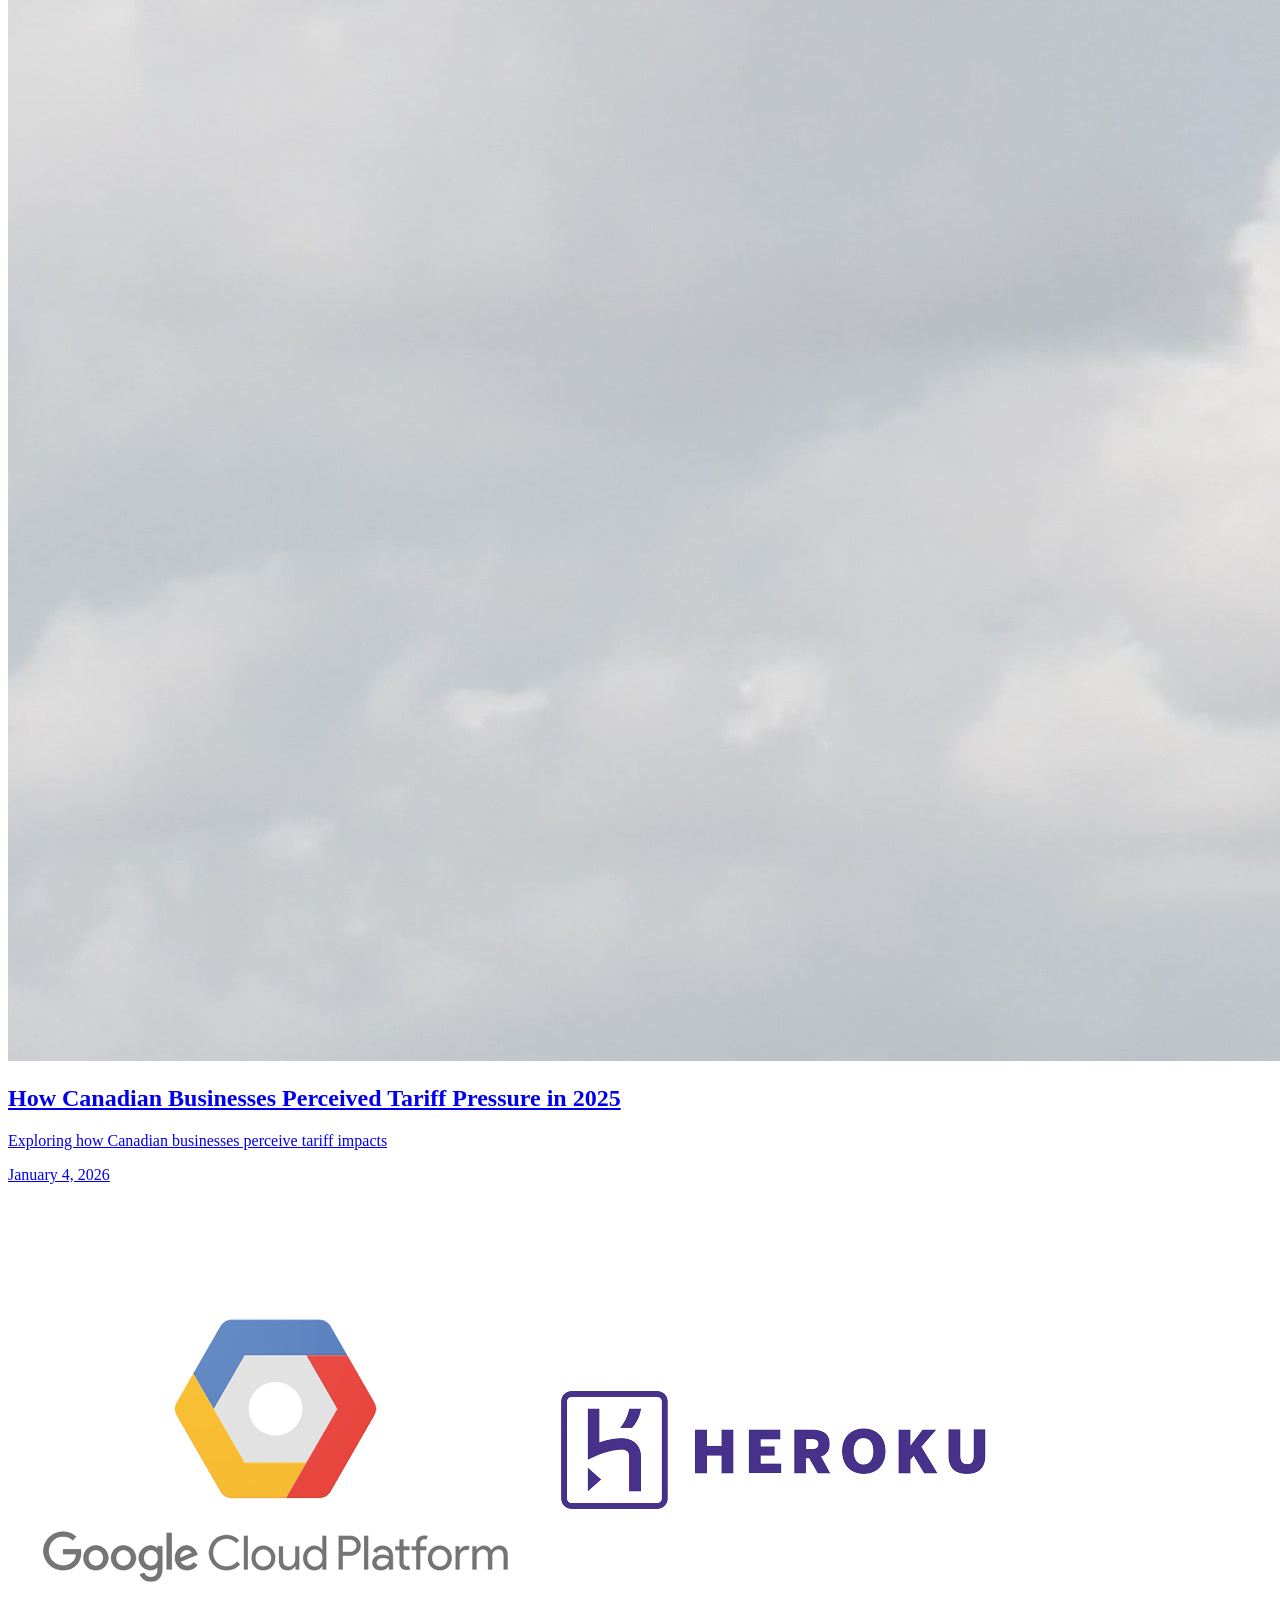
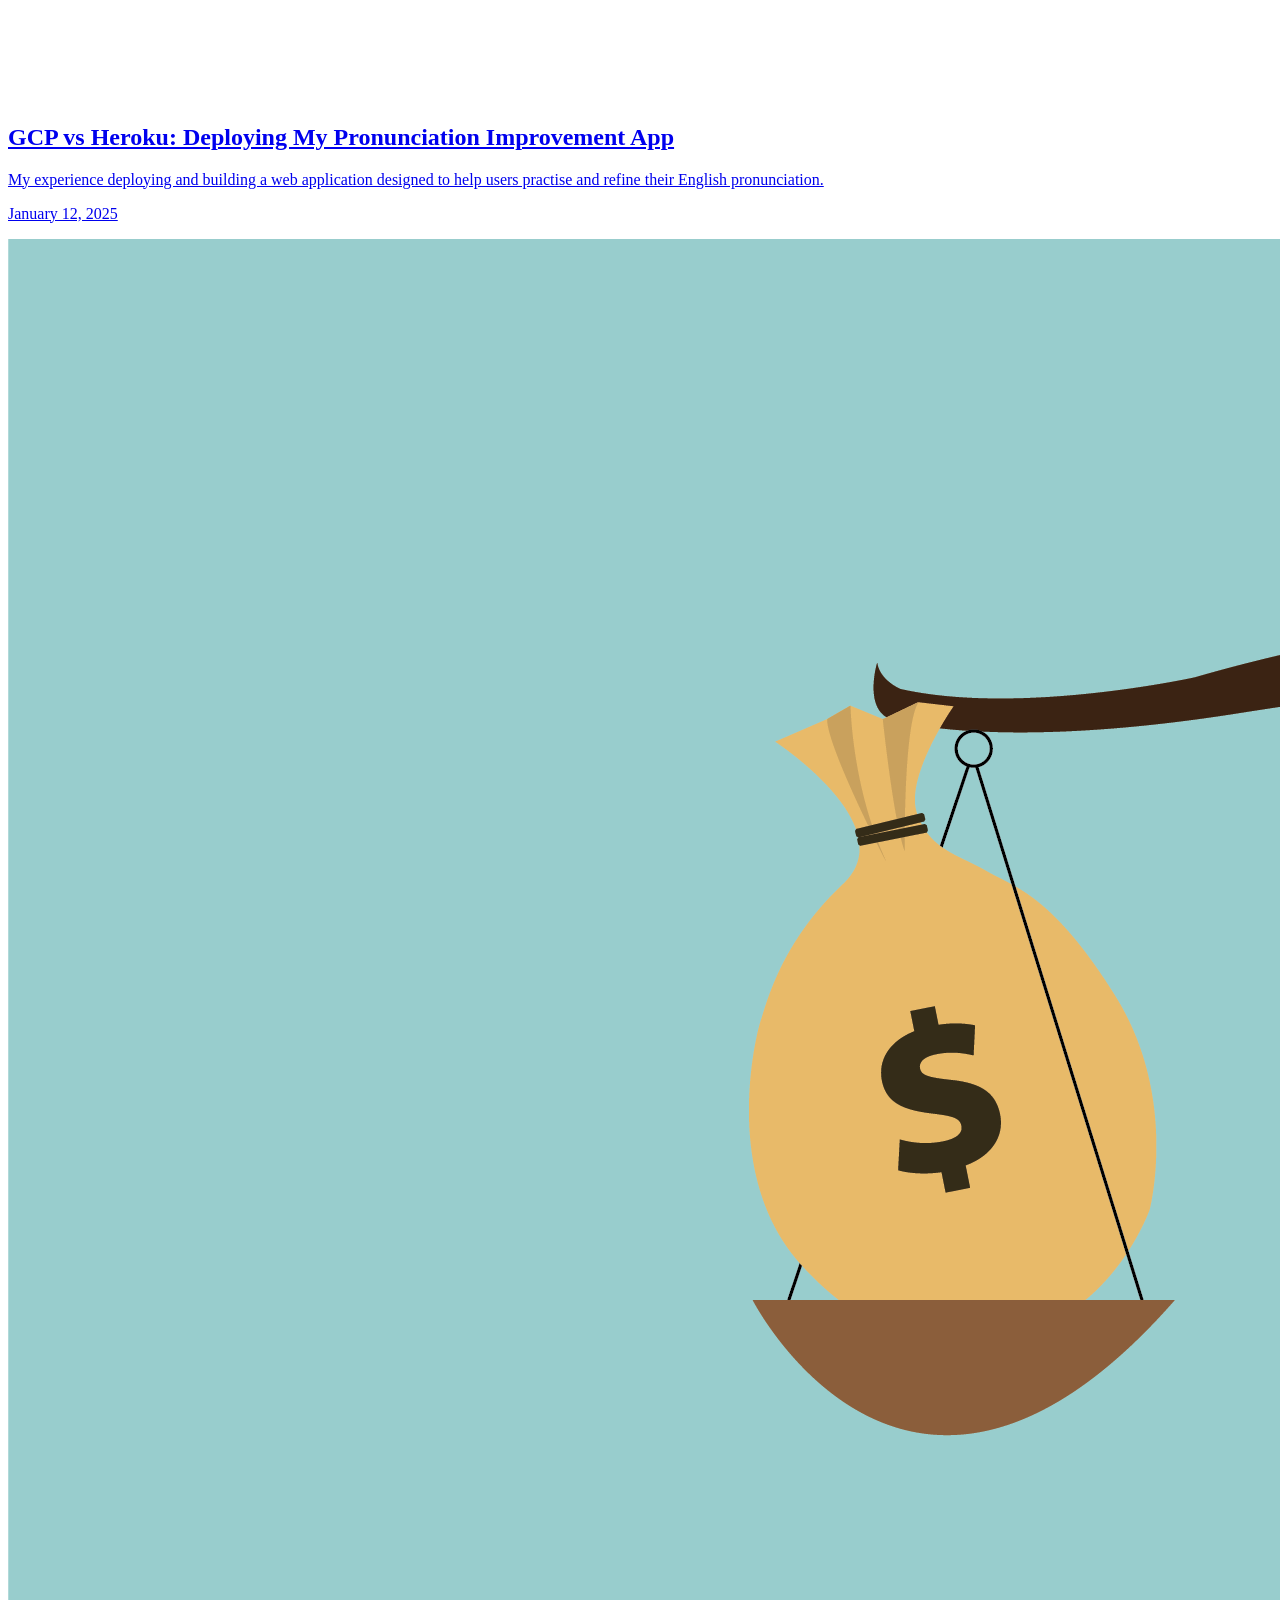
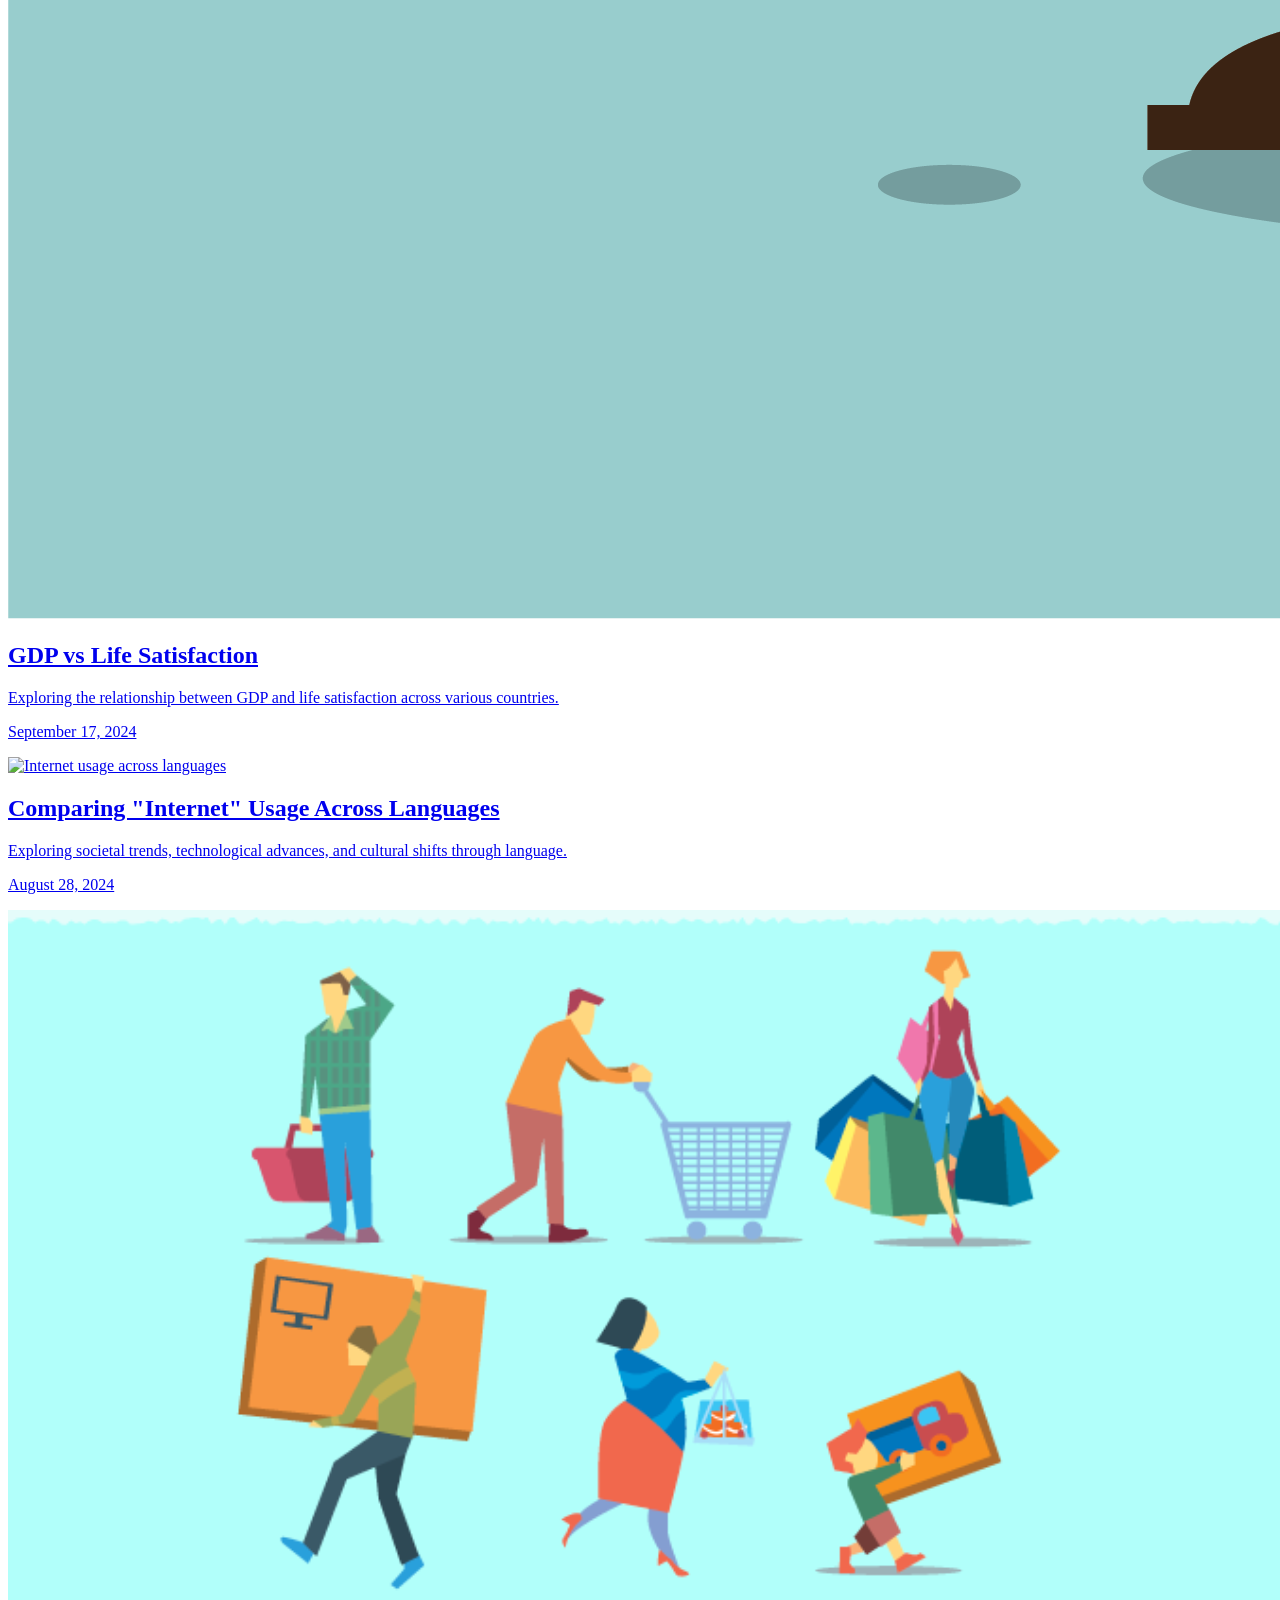
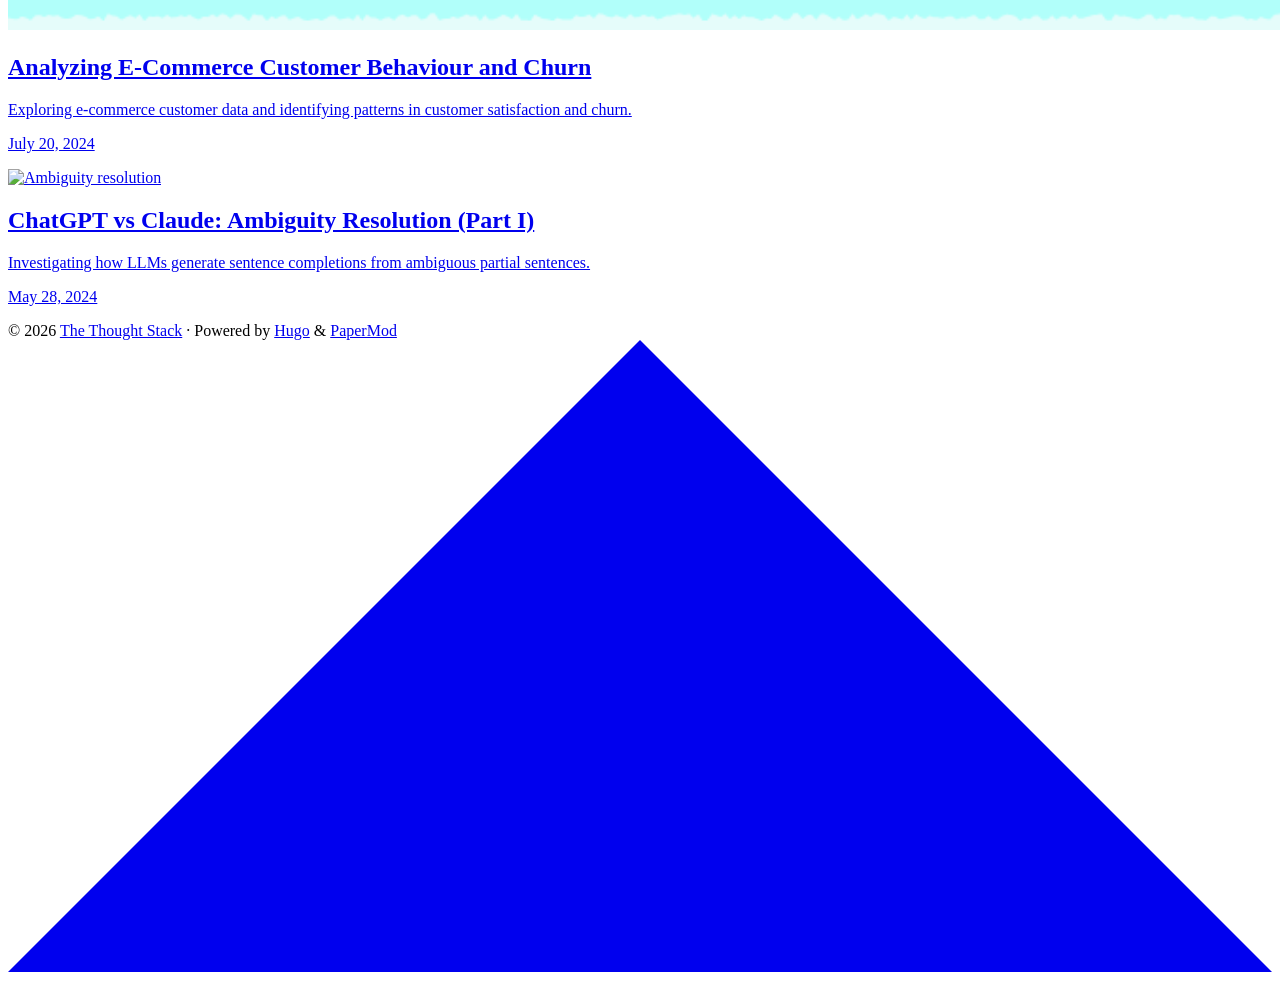
==== commit 7b8e1dcf: "fixed cards to be fully clickable" ====
--- a/public/index.html
+++ b/public/index.html
@@ -11,7 +11,7 @@
 <meta name="description" content="">
 <meta name="author" content="">
 <link rel="canonical" href="http://localhost:1313/">
-<link crossorigin="anonymous" href="/assets/css/stylesheet.1135bb4e25bdb52a5016e4f9234e4b8cbbb2d243caa0956d60273f4495728f6e.css" integrity="sha256-ETW7TiW9tSpQFuT5I05LjLuy0kPKoJVtYCc/RJVyj24=" rel="preload stylesheet" as="style">
+<link crossorigin="anonymous" href="/assets/css/stylesheet.8b177ff123c8e0a889608856f1c509436aa30e80bba74e1c1857027fe3f28bf1.css" integrity="sha256-ixd/8SPI4KiJYIhW8cUJQ2qjDoC7p04cGFcCf&#43;Pyi/E=" rel="preload stylesheet" as="style">
 <link rel="icon" href="http://localhost:1313/favicon.ico">
 <link rel="icon" type="image/png" sizes="16x16" href="http://localhost:1313/favicon-16x16.png">
 <link rel="icon" type="image/png" sizes="32x32" href="http://localhost:1313/favicon-32x32.png">
@@ -76,71 +76,83 @@
 
 <div class="posts-container">
   
-    <article class="post-card">
-      
-        <img src="./us-can-tariffs.jpg" alt="US Canada tariffs" class="post-cover">
-      
-      <h2><a href="http://localhost:1313/posts/tariffs/">How Canadian Businesses Perceived Tariff Pressure in 2025</a></h2>
-      
-        <p class="post-description">Exploring how Canadian businesses perceive tariff impacts</p>
-      
-      <p class="post-meta">January 4, 2026</p>
-    </article>
-  
-    <article class="post-card">
-      
-        <img src="./GCPvsheroku.png" alt="Deployment" class="post-cover">
-      
-      <h2><a href="http://localhost:1313/posts/deployment/">GCP vs Heroku: Deploying My Pronunciation Improvement App</a></h2>
-      
-        <p class="post-description">My experience deploying and building a web application designed to help users practise and refine their English pronunciation.</p>
-      
-      <p class="post-meta">January 12, 2025</p>
-    </article>
-  
-    <article class="post-card">
-      
-        <img src="./loveorcash.png" alt="GDP and life satisfaction" class="post-cover">
-      
-      <h2><a href="http://localhost:1313/posts/gdp-vs-life-satisfaction/">GDP vs Life Satisfaction</a></h2>
-      
-        <p class="post-description">Exploring the relationship between GDP and life satisfaction across various countries.</p>
-      
-      <p class="post-meta">September 17, 2024</p>
-    </article>
-  
-    <article class="post-card">
-      
-        <img src="./computer-old.jpeg" alt="Internet usage across languages" class="post-cover">
-      
-      <h2><a href="http://localhost:1313/posts/chart-challenge-1/">Comparing &#34;Internet&#34; Usage Across Languages</a></h2>
-      
-        <p class="post-description">Exploring societal trends, technological advances, and cultural shifts through language. </p>
-      
-      <p class="post-meta">August 28, 2024</p>
-    </article>
-  
-    <article class="post-card">
-      
-        <img src="./consumerbehaviour.png" alt="E-Commerce Churn Prediction" class="post-cover">
-      
-      <h2><a href="http://localhost:1313/posts/ecommerce-churn-prediction/">Analyzing E-Commerce Customer Behaviour and Churn</a></h2>
-      
-        <p class="post-description">Exploring e-commerce customer data and identifying patterns in customer satisfaction and churn.</p>
-      
-      <p class="post-meta">July 20, 2024</p>
-    </article>
-  
-    <article class="post-card">
-      
-        <img src="./ambiguous-img.jpeg" alt="Ambiguity resolution" class="post-cover">
-      
-      <h2><a href="http://localhost:1313/posts/syntactic-ambiguity/">ChatGPT vs Claude: Ambiguity Resolution (Part I)</a></h2>
-      
-        <p class="post-description">Investigating how LLMs generate sentence completions from ambiguous partial sentences.</p>
-      
-      <p class="post-meta">May 28, 2024</p>
-    </article>
+    <a href="http://localhost:1313/posts/tariffs/" class="post-card-link">
+      <article class="post-card">
+        
+          <img src="./us-can-tariffs.jpg" alt="US Canada tariffs" class="post-cover">
+        
+        <h2>How Canadian Businesses Perceived Tariff Pressure in 2025</h2>
+        
+          <p class="post-description">Exploring how Canadian businesses perceive tariff impacts</p>
+        
+        <p class="post-meta">January 4, 2026</p>
+      </article>
+    </a>
+  
+    <a href="http://localhost:1313/posts/deployment/" class="post-card-link">
+      <article class="post-card">
+        
+          <img src="./GCPvsheroku.png" alt="Deployment" class="post-cover">
+        
+        <h2>GCP vs Heroku: Deploying My Pronunciation Improvement App</h2>
+        
+          <p class="post-description">My experience deploying and building a web application designed to help users practise and refine their English pronunciation.</p>
+        
+        <p class="post-meta">January 12, 2025</p>
+      </article>
+    </a>
+  
+    <a href="http://localhost:1313/posts/gdp-vs-life-satisfaction/" class="post-card-link">
+      <article class="post-card">
+        
+          <img src="./loveorcash.png" alt="GDP and life satisfaction" class="post-cover">
+        
+        <h2>GDP vs Life Satisfaction</h2>
+        
+          <p class="post-description">Exploring the relationship between GDP and life satisfaction across various countries.</p>
+        
+        <p class="post-meta">September 17, 2024</p>
+      </article>
+    </a>
+  
+    <a href="http://localhost:1313/posts/chart-challenge-1/" class="post-card-link">
+      <article class="post-card">
+        
+          <img src="./computer-old.jpeg" alt="Internet usage across languages" class="post-cover">
+        
+        <h2>Comparing &#34;Internet&#34; Usage Across Languages</h2>
+        
+          <p class="post-description">Exploring societal trends, technological advances, and cultural shifts through language. </p>
+        
+        <p class="post-meta">August 28, 2024</p>
+      </article>
+    </a>
+  
+    <a href="http://localhost:1313/posts/ecommerce-churn-prediction/" class="post-card-link">
+      <article class="post-card">
+        
+          <img src="./consumerbehaviour.png" alt="E-Commerce Churn Prediction" class="post-cover">
+        
+        <h2>Analyzing E-Commerce Customer Behaviour and Churn</h2>
+        
+          <p class="post-description">Exploring e-commerce customer data and identifying patterns in customer satisfaction and churn.</p>
+        
+        <p class="post-meta">July 20, 2024</p>
+      </article>
+    </a>
+  
+    <a href="http://localhost:1313/posts/syntactic-ambiguity/" class="post-card-link">
+      <article class="post-card">
+        
+          <img src="./ambiguous-img.jpeg" alt="Ambiguity resolution" class="post-cover">
+        
+        <h2>ChatGPT vs Claude: Ambiguity Resolution (Part I)</h2>
+        
+          <p class="post-description">Investigating how LLMs generate sentence completions from ambiguous partial sentences.</p>
+        
+        <p class="post-meta">May 28, 2024</p>
+      </article>
+    </a>
   
 </div>
 
